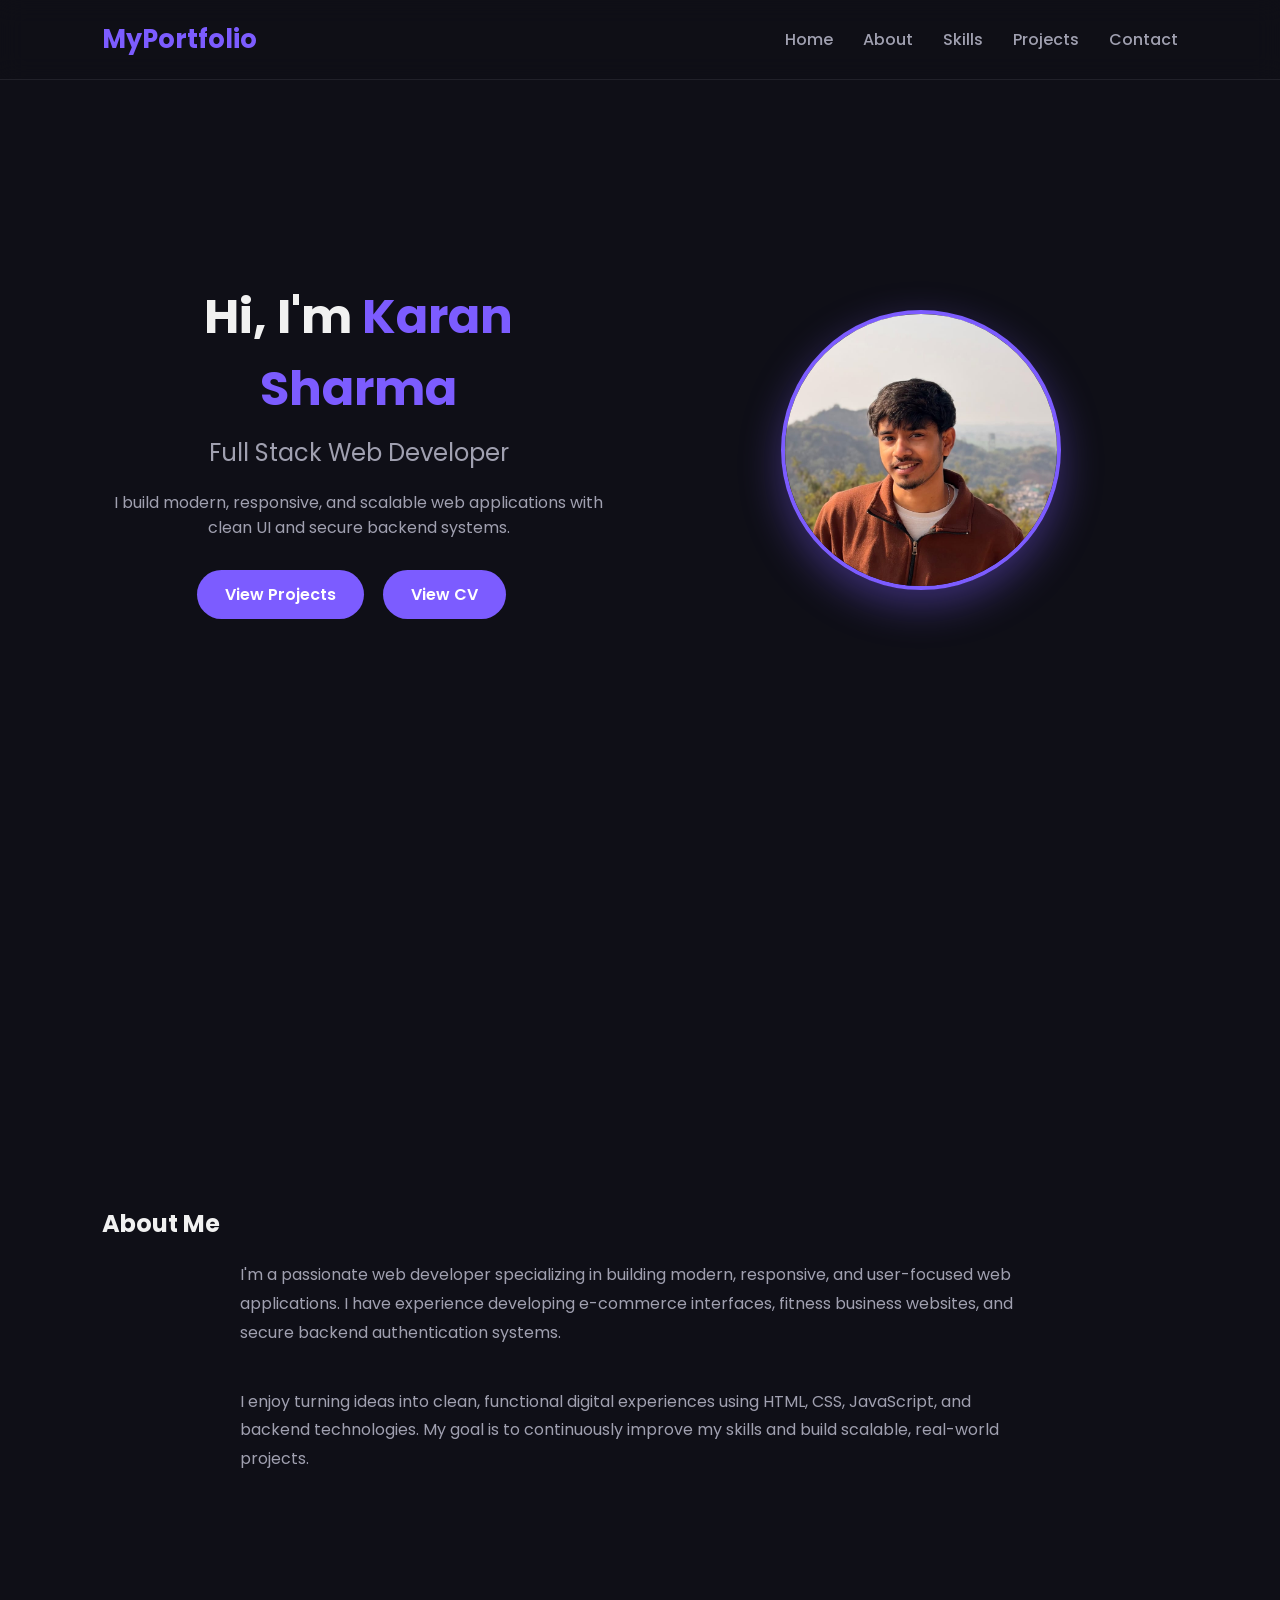
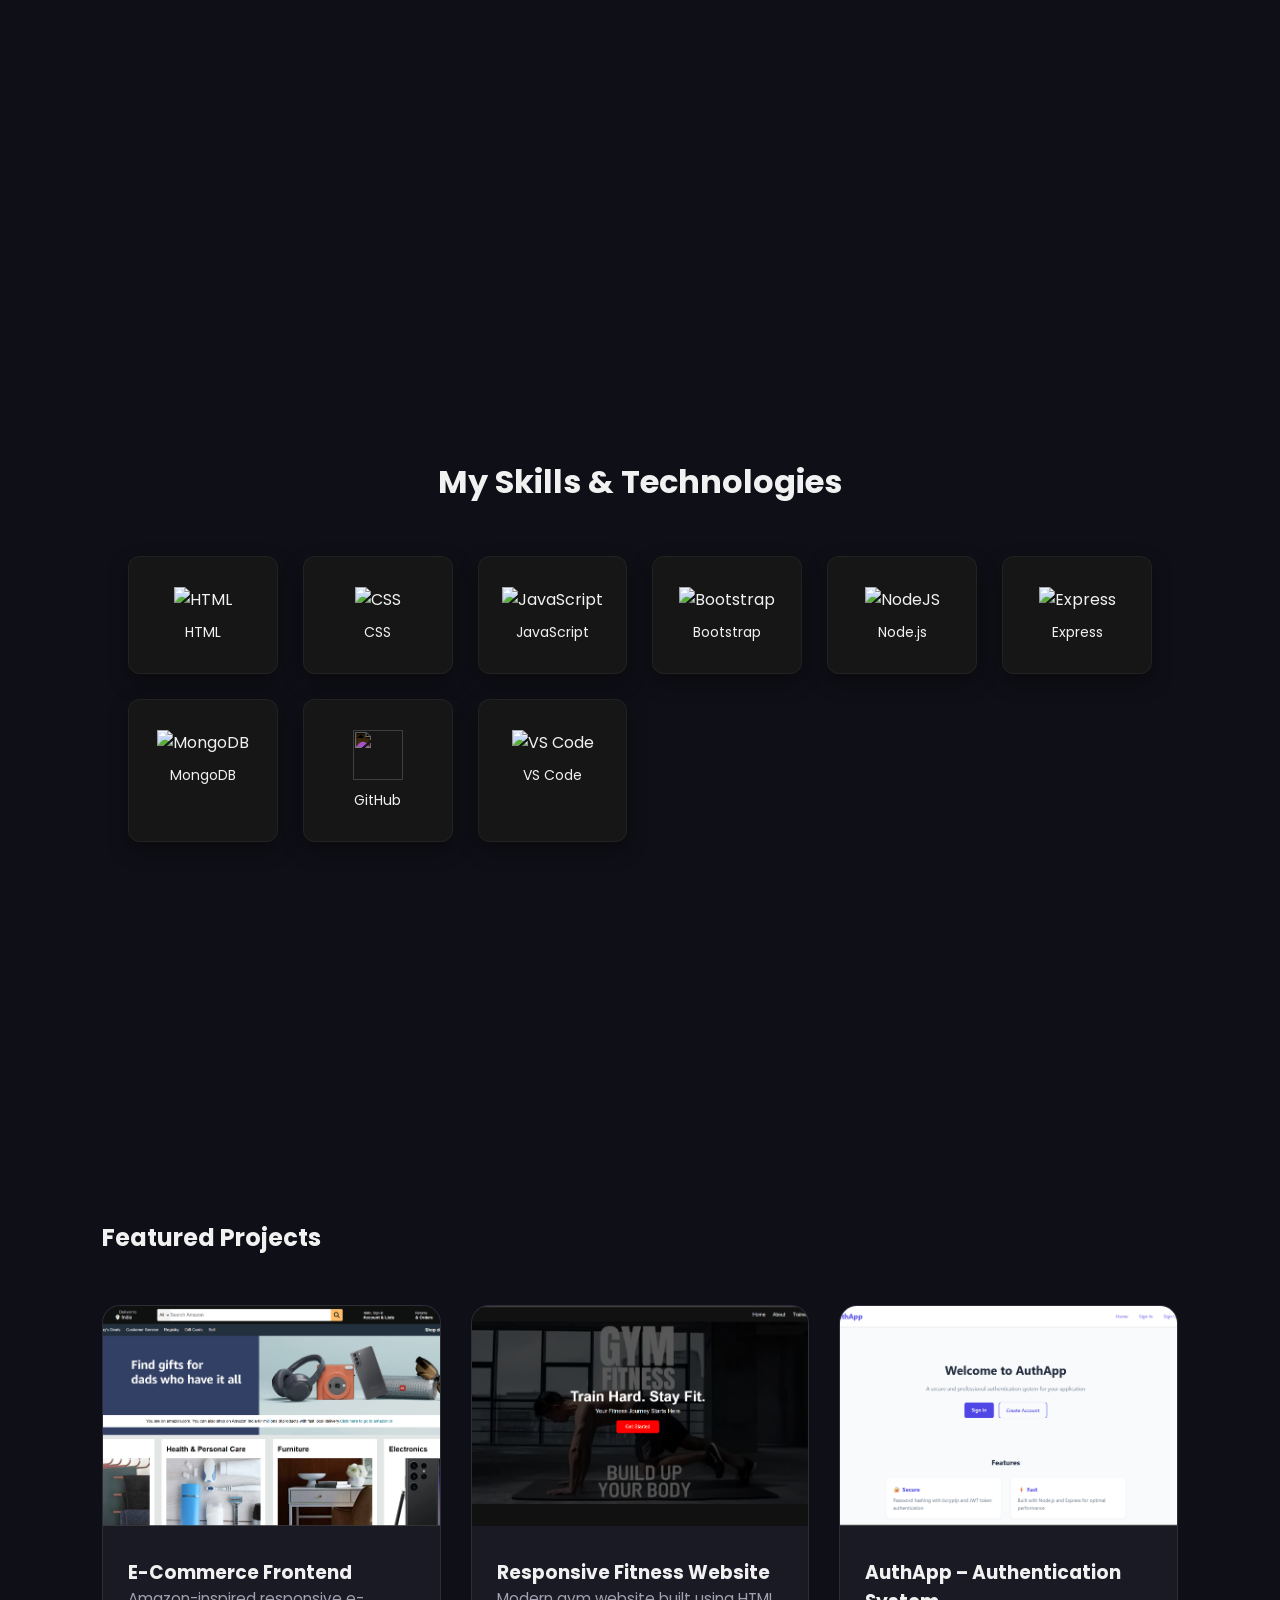
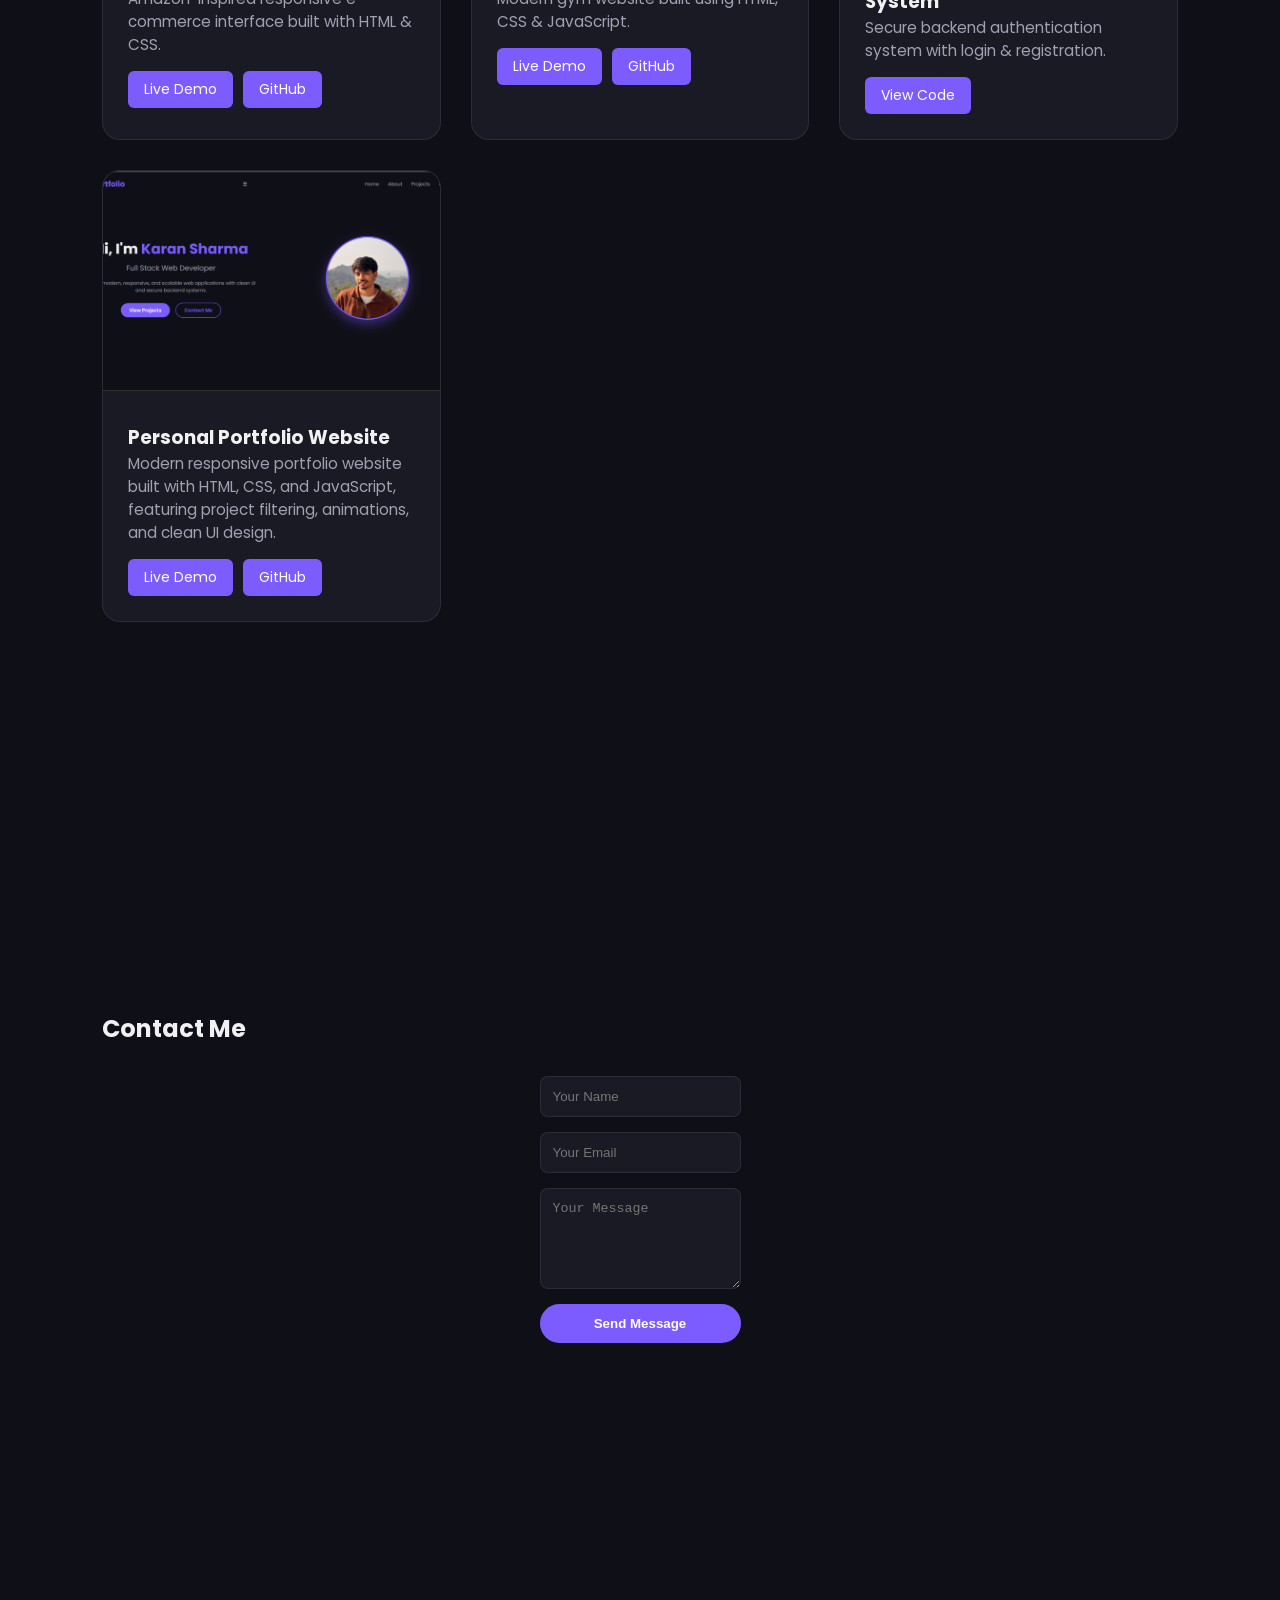
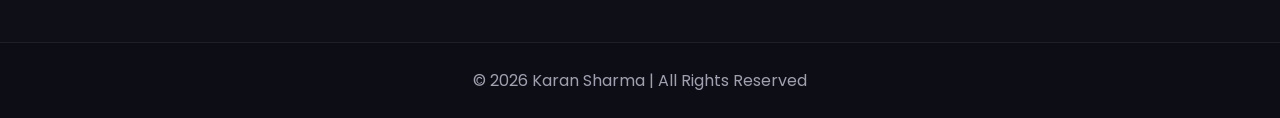
==== index.html @ 9705d72f "Removed JS form handler to enable Formspree redirect" ====
<!DOCTYPE html>
<html lang="en">
<head>
  <meta charset="UTF-8" />
  <meta name="viewport" content="width=device-width, initial-scale=1.0">
  <title>Modern Portfolio</title>

  <!-- Google Font -->
  <link href="https://fonts.googleapis.com/css2?family=Poppins:wght@300;400;600;700&display=swap" rel="stylesheet">

  <!-- CSS -->
  <link rel="stylesheet" href="style.css">
</head>
<body>

<nav>
  <a href="#home" class="logo">MyPortfolio</a>
  <div class="menu-toggle">&#9776;</div>
  <div class="nav-links">
    <a href="#home">Home</a>
    <a href="#about">About</a>
    <a href="#skills">Skills</a>
    <a href="#projects">Projects</a>
    <a href="#contact">Contact</a>
  </div>
</nav>


<section class="hero" id="home">
  <div class="hero-container">
    
    <div class="hero-text">
      <h1>Hi, I'm <span>Karan Sharma</span></h1>
      <h2>Full Stack Web Developer</h2>
      <p>
        I build modern, responsive, and scalable web applications
        with clean UI and secure backend systems.
      </p>

      <div class="hero-buttons">
        <a href="#projects" class="btn primary">View Projects</a>
        <a href="karan(cv).pdf" class="btn primary" target="_blank">View CV</a>
      </div>
    </div>

    <div class="hero-image">
      <img src="images/profilephoto.jpeg" alt="Profile Photo">
    </div>

  </div>
</section>

<section class="about fade-in" id="about">
  <h2>About Me</h2>
  <p>
    I'm a passionate web developer specializing in building modern,
    responsive, and user-focused web applications. I have experience
    developing e-commerce interfaces, fitness business websites,
    and secure backend authentication systems.
  </p>
  <p>
    I enjoy turning ideas into clean, functional digital experiences
    using HTML, CSS, JavaScript, and backend technologies. My goal is
    to continuously improve my skills and build scalable, real-world projects.
  </p>
</section>

<section class="skills-section" id="skills">
  <h2 class="skills-title">My Skills & Technologies</h2>

  <div class="skills-grid">

    <div class="skill-card">
      <img src="https://cdn.jsdelivr.net/gh/devicons/devicon/icons/html5/html5-original.svg" alt="HTML">
      <p>HTML</p>
    </div>

    <div class="skill-card">
      <img src="https://cdn.jsdelivr.net/gh/devicons/devicon/icons/css3/css3-original.svg" alt="CSS">
      <p>CSS</p>
    </div>

    <div class="skill-card">
      <img src="https://cdn.jsdelivr.net/gh/devicons/devicon/icons/javascript/javascript-original.svg" alt="JavaScript">
      <p>JavaScript</p>
    </div>

    <div class="skill-card">
      <img src="https://cdn.jsdelivr.net/gh/devicons/devicon/icons/bootstrap/bootstrap-original.svg" alt="Bootstrap">
      <p>Bootstrap</p>
    </div>

    <div class="skill-card">
      <img src="https://cdn.jsdelivr.net/gh/devicons/devicon/icons/nodejs/nodejs-original.svg" alt="NodeJS">
      <p>Node.js</p>
    </div>

    <div class="skill-card">
      <img src="https://cdn.jsdelivr.net/gh/devicons/devicon/icons/express/express-original.svg" alt="Express">
      <p>Express</p>
    </div>

    <div class="skill-card">
      <img src="https://cdn.jsdelivr.net/gh/devicons/devicon/icons/mongodb/mongodb-original.svg" alt="MongoDB">
      <p>MongoDB</p>
    </div>

    <div class="skill-card">
      <img src="https://cdn.jsdelivr.net/gh/devicons/devicon/icons/github/github-original.svg" class="github-icon">
      <p>GitHub</p>
    </div>

    <div class="skill-card">
      <img src="https://cdn.jsdelivr.net/gh/devicons/devicon/icons/vscode/vscode-original.svg" alt="VS Code">
      <p>VS Code</p>
    </div>

    

  </div>
</section>

<section class="projects fade-in" id="projects">
  <h2 class="section-title">Featured Projects</h2>

  <div class="project-grid">

    <div class="project-card">
      <img src="images/amazon.png" alt="E-commerce Website Screenshot">
      <div class="project-content">
        <h3>E-Commerce Frontend</h3>
        <p>Amazon-inspired responsive e-commerce interface built with HTML & CSS.</p>

        <div class="project-links">
          <a href="https://codewithkaran23.github.io/amazonclone/" target="_blank" class="project-btn">Live Demo</a>
         <a href="https://github.com/codewithkaran23/amazonclone" target="_blank" class="project-btn">GitHub</a>
        </div>
      </div>
    </div>

    <div class="project-card">
      <img src="images/gym.png" alt="Gym Website Screenshot">
      <div class="project-content">
        <h3>Responsive Fitness Website</h3>
        <p>Modern gym website built using HTML, CSS & JavaScript.</p>

        <div class="project-links">
          <a href="https://codewithkaran23.github.io/gym/" target="_blank" class="project-btn">Live Demo</a>
          <a href="https://github.com/codewithkaran23/gym" target="_blank" class="project-btn">GitHub</a>
        </div>
      </div>
    </div>

    <div class="project-card">
      <img src="images/authapp.png" alt="AuthApp Screenshot">
      <div class="project-content">
        <h3>AuthApp – Authentication System</h3>
        <p>Secure backend authentication system with login & registration.</p>
        <div class="project-links">
          <a href="https://github.com/codewithkaran23/signin" target="_blank" class="project-btn">View Code</a>
        </div>
      </div>
    </div>

    <div class="project-card">
     <img src="images/portfolio.png" alt="Personal Portfolio Screenshot">
      <div class="project-content">
        <h3>Personal Portfolio Website</h3>
        <p>
          Modern responsive portfolio website built with HTML, CSS, and JavaScript,
          featuring project filtering, animations, and clean UI design.
        </p>
        <div class="project-links">
          <a href="https://codewithkaran23.github.io/portfolio/" target="_blank" class="project-btn">Live Demo</a>
          <a href="https://github.com/codewithkaran23/portfolio" target="_blank" class="project-btn">GitHub</a>
        </div>
        
      </div>
    </div>

  </div>
</section>

<!-- <section class="contact fade-in" id="contact">
  <h2>Contact Me</h2>
  <form id="contactForm"  action="https://formspree.io/f/xlgpjejw" method="POST">
    <input type="text" placeholder="Your Name" required>
    <input type="email" placeholder="Your Email" required>
    <textarea rows="5" placeholder="Your Message" required></textarea>
    <button type="submit">Send Message</button>
  </form>
</section> -->

<!-- <section class="contact fade-in" id="contact">
  <h2>Contact Me</h2>

  <form  id="contactForm" action="https://formspree.io/f/xlgpjejw" method="POST">

<input type="text" name="name" placeholder="Your Name" required>

<input type="email" name="email" placeholder="Your Email" required>

<textarea name="message" rows="5" placeholder="Your Message" required></textarea>

<input type="hidden" name="_next" value="https://codewithkaran23.github.io/portfolio/thankyou.html">

<button type="submit">Send Message</button>

</form>

</section> -->

<section class="contact fade-in" id="contact">
  <h2>Contact Me</h2>

  <form id="contactForm" action="https://formspree.io/f/xlgpjejw" method="POST">

    <input type="text" name="name" placeholder="Your Name" required>

    <input type="email" name="email" placeholder="Your Email" required>

    <textarea name="message" rows="5" placeholder="Your Message" required></textarea>

    <!-- IMPORTANT: FORCE REDIRECT MODE -->
    <input type="hidden" name="_next" value="https://codewithkaran23.github.io/portfolio/thankyou.html">

    <!-- THIS LINE FIXES POPUP ISSUE -->
    <input type="hidden" name="_redirect" value="true">

    <button type="submit">Send Message</button>

  </form>

</section>

<footer>
  © 2026 Karan Sharma | All Rights Reserved
</footer>

<script>
window.addEventListener("pageshow", function (event) {
  const form = document.getElementById("contactForm");
  if (event.persisted && form) {
    form.reset();
  }
});
</script>

<!-- JS -->
<script src="script.js"></script>


</body>
</html>
---- style.css ----
:root {
  --primary: #7C5CFF;
  --bg-dark: #0f0f17;
  --bg-card: #1a1a25;
  --text-light: #f1f1f1;
  --text-gray: #a0a0b0;
  --border: rgba(255,255,255,0.08);
}

/* Reset */
*{
margin:0;
padding:0;
box-sizing:border-box;
scroll-behavior:smooth;
}

body{
font-family:'Poppins',sans-serif;
background:var(--bg-dark);
color:var(--text-light);
}

/* NAVBAR */

nav{
position:fixed;
width:100%;
padding:20px 8%;
display:flex;
justify-content:space-between;
align-items:center;
background:rgba(15,15,23,0.8);
backdrop-filter:blur(12px);
border-bottom:1px solid var(--border);
z-index:1000;
}

/* .logo{
font-weight:700;
font-size:1.6rem;
color:var(--primary);
} */

.logo{
font-weight:700;
font-size:1.6rem;
color:var(--primary);
text-decoration:none;
cursor:pointer;
}

.logo:hover{
text-decoration:none;
}

.nav-links{
display:flex;
gap:30px;
}

.nav-links a{
text-decoration:none;
color:var(--text-gray);
font-weight:500;
transition:0.3s;
}

.nav-links a:hover{
color:var(--primary);
}

/* SECTIONS */

section{
padding:120px 8%;
min-height:100vh;
display:flex;
flex-direction:column;
justify-content:center;
}

/* HERO */

.hero{
text-align:center;
}

.hero-container{
display:flex;
align-items:center;
justify-content:space-between;
gap:50px;
flex-wrap:wrap;
}

.hero-text{
flex:1;
}

.hero-image{
flex:1;
display:flex;
justify-content:center;
}

.hero-image img{
width:280px;
height:280px;
border-radius:50%;
object-fit:cover;
border:4px solid var(--primary);
box-shadow:0 15px 40px rgba(124,92,255,0.4);
}

.hero h1{
font-size:3rem;
margin-bottom:10px;
}

.hero h1 span{
color:var(--primary);
}

.hero h2{
font-weight:400;
color:var(--text-gray);
margin-bottom:20px;
}

.hero p{
max-width:600px;
margin:auto;
color:var(--text-gray);
}

/* BUTTONS */

.hero-buttons{
margin-top:30px;
}

.btn{
padding:12px 28px;
border-radius:30px;
font-weight:600;
text-decoration:none;
transition:0.3s;
display:inline-block;
}

.btn.primary{
background:var(--primary);
color:white;
margin-right:15px;
}

.btn.primary:hover{
transform:translateY(-4px);
box-shadow:0 10px 25px rgba(124,92,255,0.4);
}

.btn.secondary{
border:2px solid var(--primary);
color:var(--primary);
}

.btn.secondary:hover{
background:var(--primary);
color:white;
}

/* ABOUT */

.about p{
max-width:800px;
margin:20px auto;
color:var(--text-gray);
line-height:1.8;
}

/* SKILLS */

.skills-section{
padding:80px 10%;
text-align:center;
}

.skills-title{
font-size:32px;
margin-bottom:50px;
}

.skills-grid{
display:grid;
grid-template-columns:repeat(auto-fit,minmax(140px,1fr));
gap:25px;
}

.skill-card{
background:#161616;
border-radius:12px;
padding:30px 15px;
text-align:center;
transition:0.35s;
box-shadow:0 8px 20px rgba(0,0,0,0.4);
border:1px solid rgba(255,255,255,0.05);
}

.skill-card img{
width:50px;
height:50px;
margin-bottom:10px;
}

.skill-card p{
font-size:14px;
}

.skill-card:hover{
transform:translateY(-8px) scale(1.04);
box-shadow:0 15px 35px rgba(0,0,0,0.6);
}

.github-icon{
filter:invert(1);
}

/* PROJECTS */

.project-grid{
display:grid;
grid-template-columns:repeat(auto-fit,minmax(320px,1fr));
gap:30px;
margin-top:50px;
}

.project-card{
background:var(--bg-card);
border-radius:18px;
overflow:hidden;
border:1px solid var(--border);
transition:0.4s;
}

.project-card:hover{
transform:translateY(-10px);
box-shadow:0 20px 50px rgba(0,0,0,0.4);
}

.project-card img{
width:100%;
height:220px;
object-fit:cover;
}

.project-content{
padding:25px;
}

.project-content p{
color:var(--text-gray);
font-size:0.95rem;
}

.project-links{
margin-top:15px;
display:flex;
gap:10px;
}

.project-btn{
padding:8px 16px;
background:var(--primary);
color:white;
border-radius:6px;
text-decoration:none;
font-size:14px;
transition:0.3s;
}

.project-btn:hover{
opacity:0.85;
transform:translateY(-2px);
}

/* CONTACT */

form{
max-width:500px;
margin:30px auto;
display:flex;
flex-direction:column;
gap:15px;
}

input,textarea{
padding:12px;
border-radius:8px;
border:1px solid var(--border);
background:var(--bg-card);
color:var(--text-light);
}

button{
padding:12px;
border:none;
background:var(--primary);
color:white;
border-radius:25px;
cursor:pointer;
font-weight:600;
}

/* FOOTER */

footer{
text-align:center;
padding:25px;
border-top:1px solid var(--border);
color:var(--text-gray);
background:#0d0d15;
}

/* MENU ICON */

.menu-toggle{
display:none;
font-size:28px;
cursor:pointer;
color:var(--text-light);
}

/* MOBILE */

@media(max-width:768px){

.hero-container{
flex-direction:column-reverse;
text-align:center;
}

.hero-image img{
width:200px;
height:200px;
}

/* show menu icon */
.menu-toggle{
display:block;
}

/* mobile navigation */
.nav-links{
position:absolute;
top:70px;
right:0;
background:var(--bg-card);
flex-direction:column;
width:220px;
padding:20px;
display:none;
border-left:1px solid var(--border);
}

.nav-links a{
padding:12px 0;
display:block;
}

/* when JS adds active class */
.nav-links.active{
display:flex;
}

.btn{
width:100%;
margin-bottom:10px;
}

}
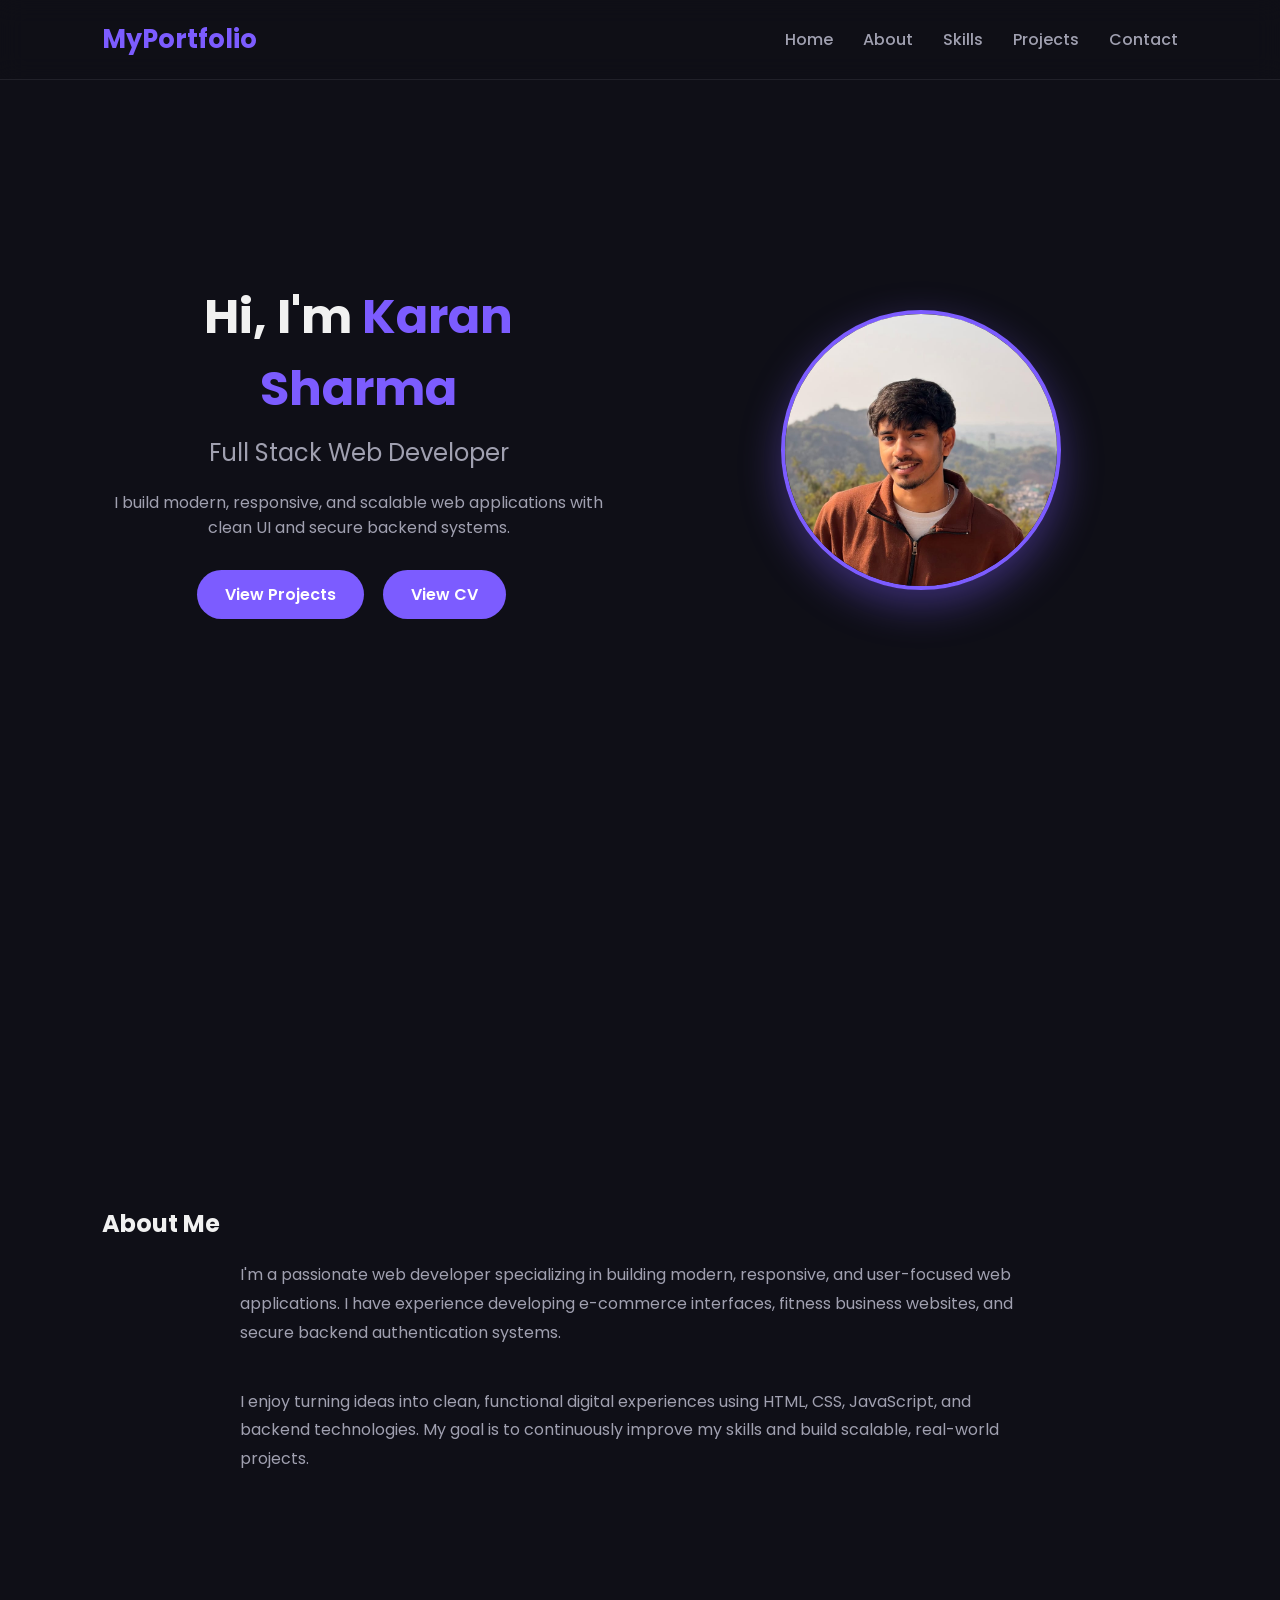
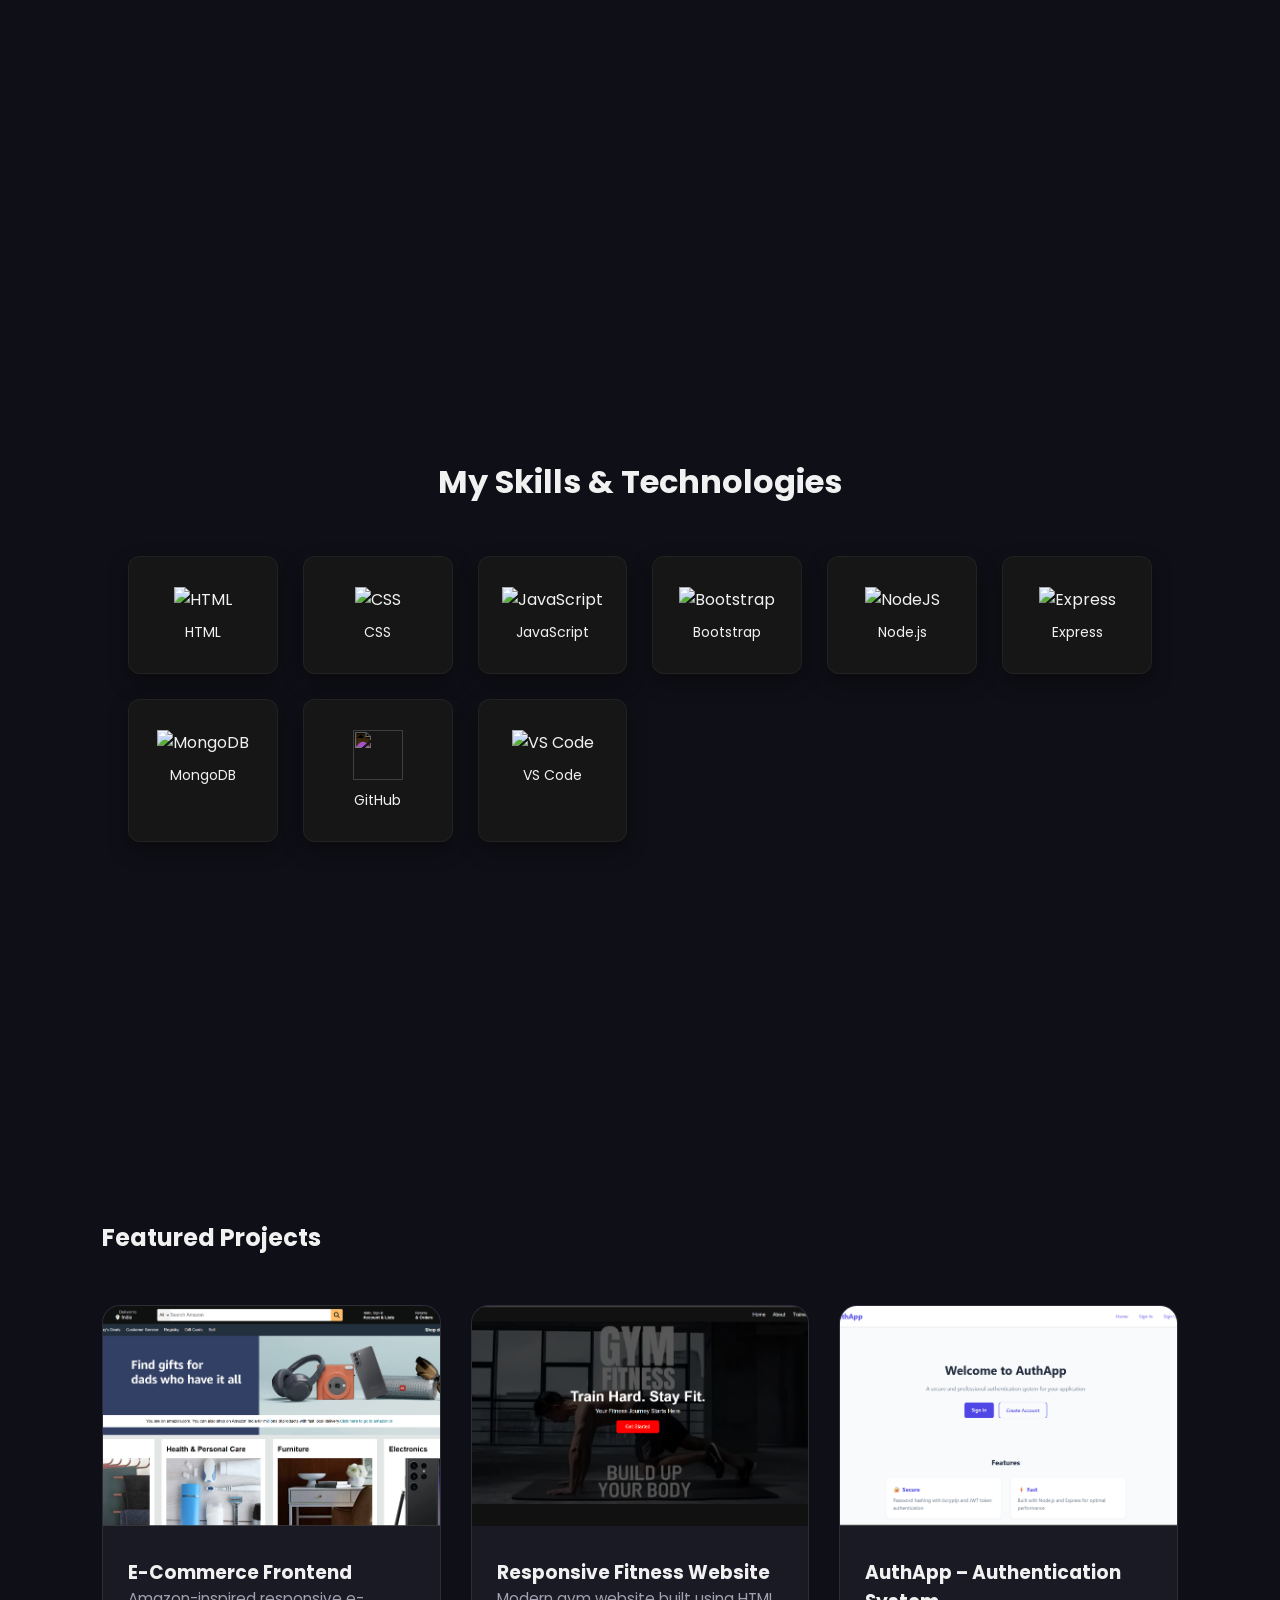
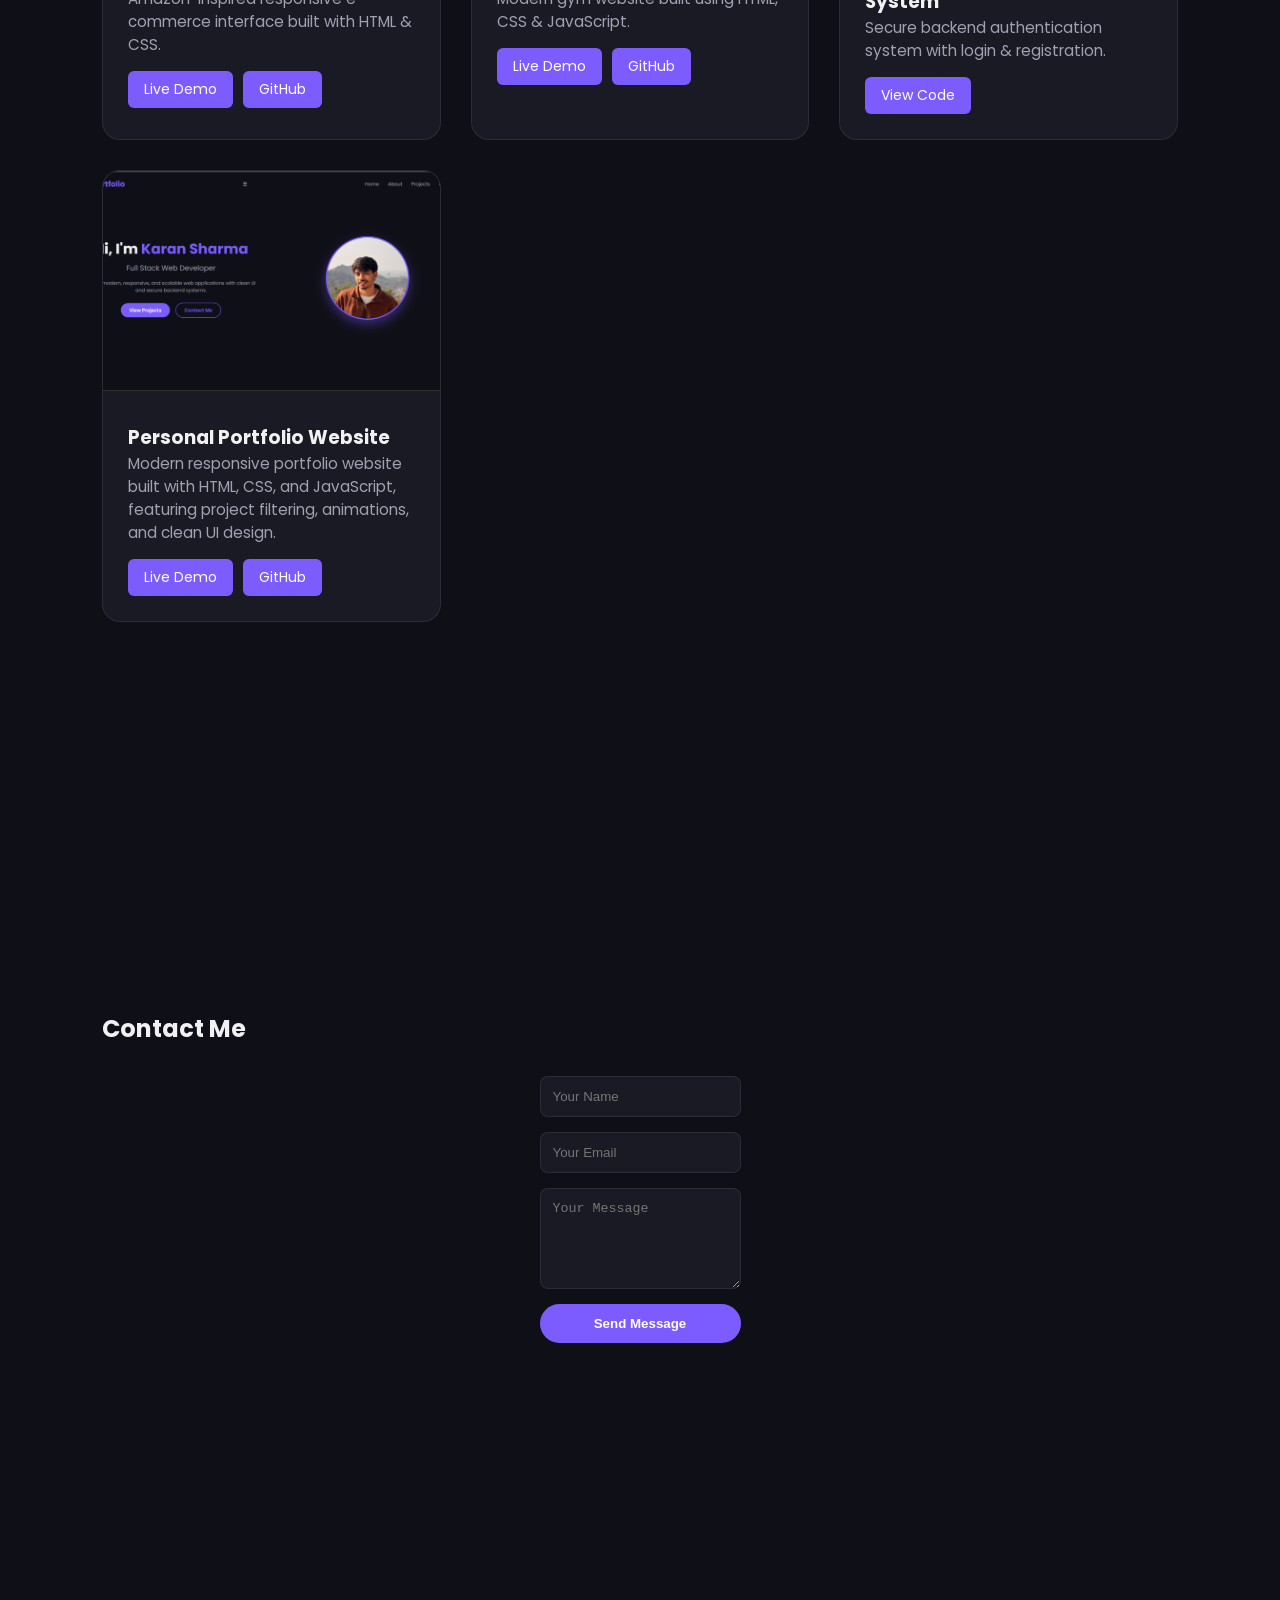
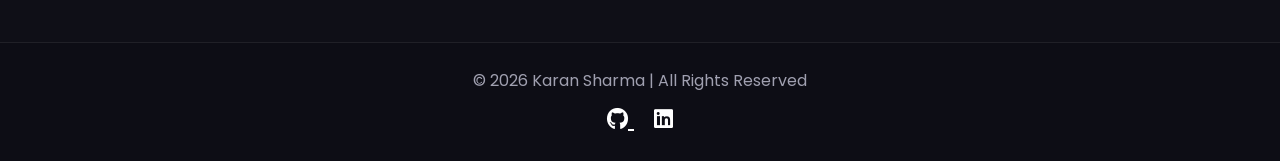
==== commit b774d2a4: "Added social icons in footer" ====
--- a/index.html
+++ b/index.html
@@ -4,6 +4,8 @@
   <meta charset="UTF-8" />
   <meta name="viewport" content="width=device-width, initial-scale=1.0">
   <title>Modern Portfolio</title>
+
+  <link rel="stylesheet" href="https://cdnjs.cloudflare.com/ajax/libs/font-awesome/6.5.0/css/all.min.css">
 
   <!-- Google Font -->
   <link href="https://fonts.googleapis.com/css2?family=Poppins:wght@300;400;600;700&display=swap" rel="stylesheet">
@@ -234,7 +236,17 @@
 </section>
 
 <footer>
-  © 2026 Karan Sharma | All Rights Reserved
+  <p>© 2026 Karan Sharma | All Rights Reserved</p>
+
+  <div class="social-icons">
+    <a href="https://github.com/codewithkaran23" target="_blank">
+      <i class="fab fa-github"></i>
+    </a>
+
+    <a href="https://www.linkedin.com/in/karan-sharma-7b160a397/" target="_blank">
+      <i class="fab fa-linkedin"></i>
+    </a>
+  </div>
 </footer>
 
 <script>
--- a/style.css
+++ b/style.css
@@ -320,6 +320,21 @@
 border-top:1px solid var(--border);
 color:var(--text-gray);
 background:#0d0d15;
+}
+
+.social-icons {
+  margin-top: 10px;
+}
+
+.social-icons a {
+  color: white;
+  font-size: 22px;
+  margin: 0 10px;
+  transition: 0.3s;
+}
+
+.social-icons a:hover {
+  color: #00adb5;
 }
 
 /* MENU ICON */
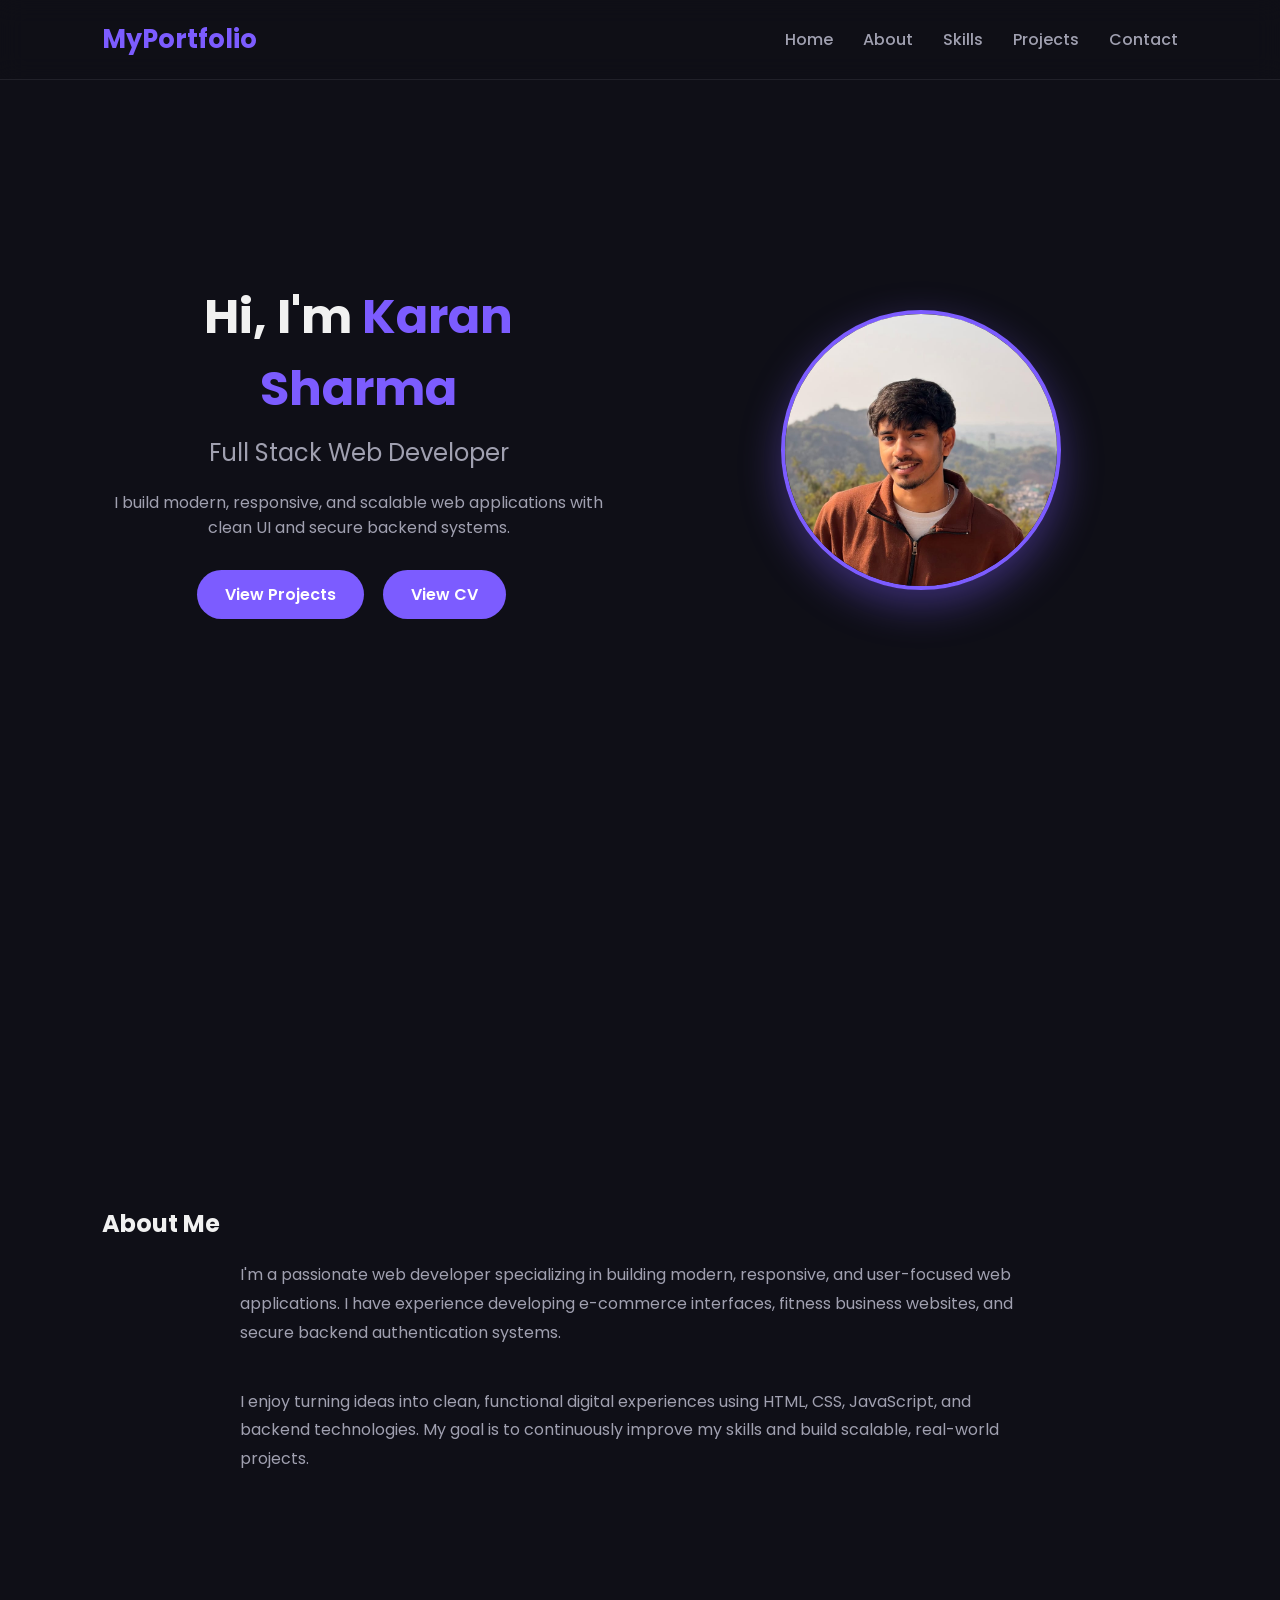
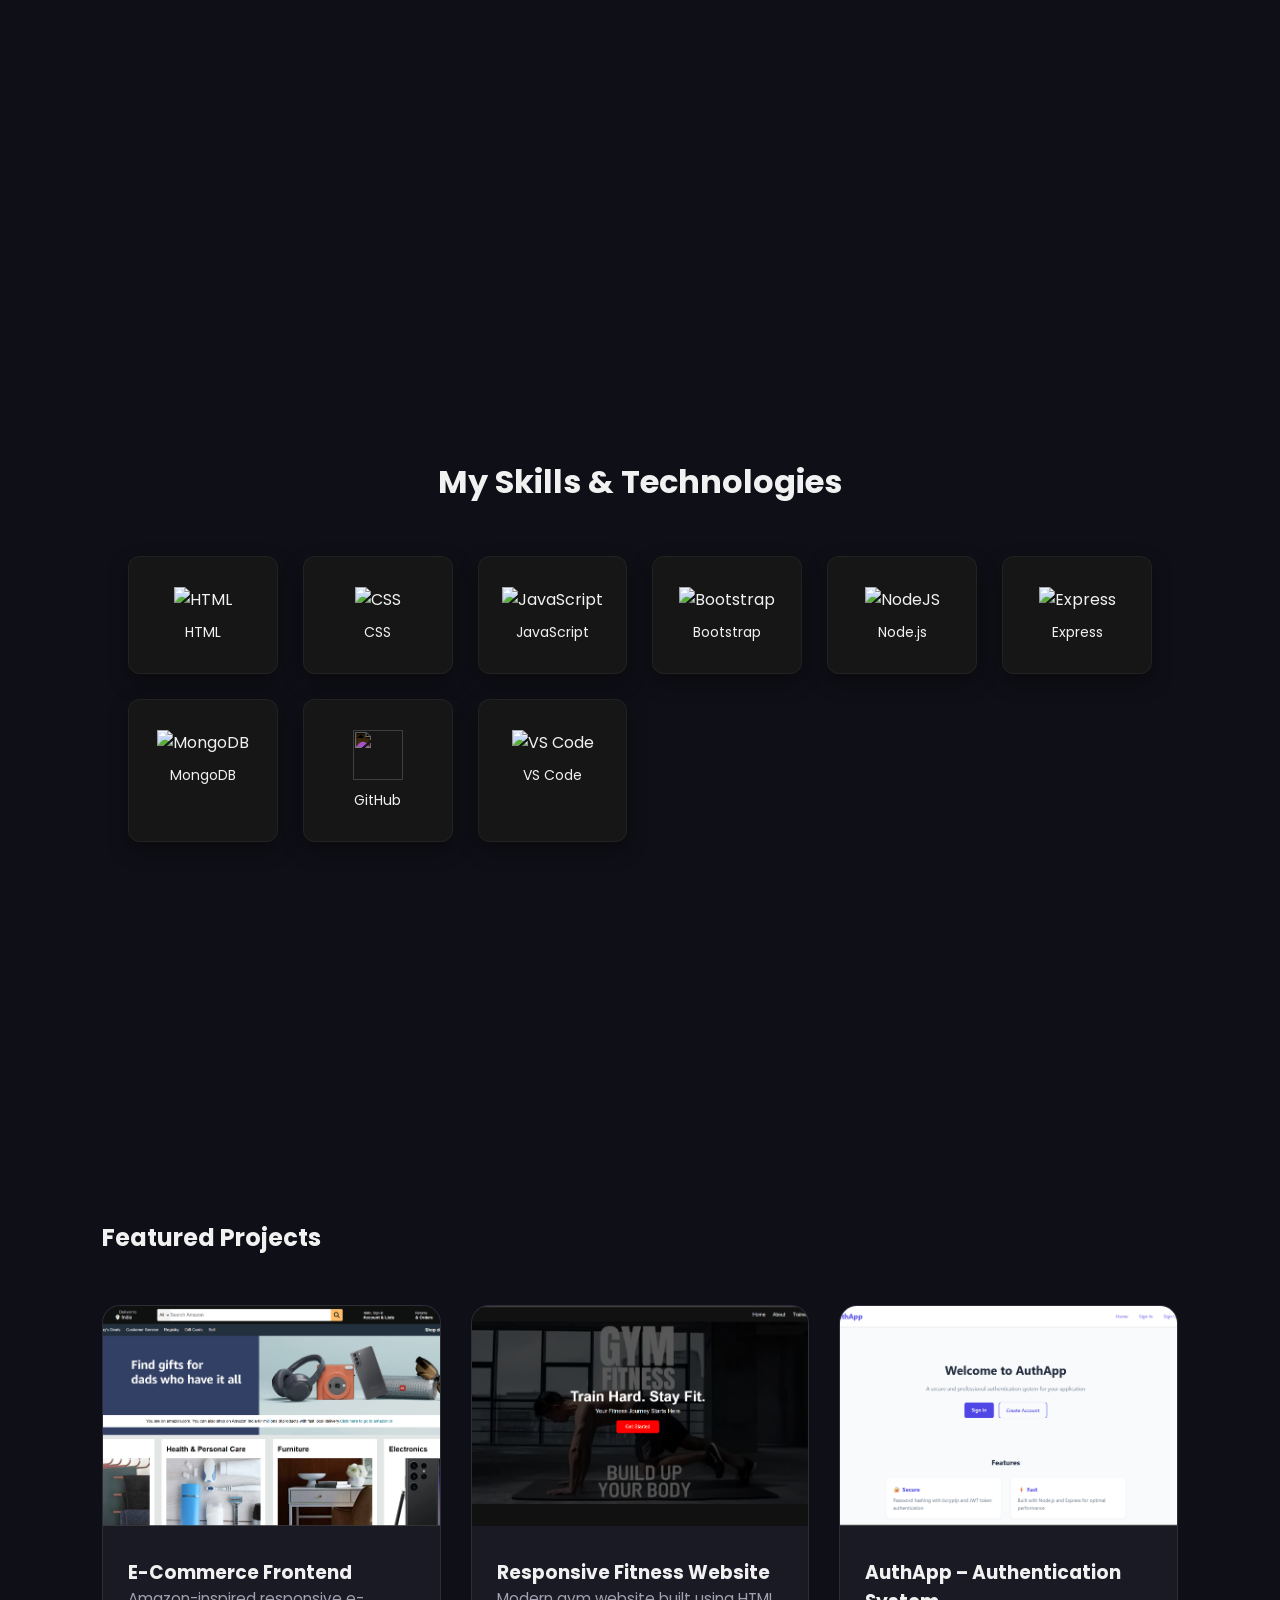
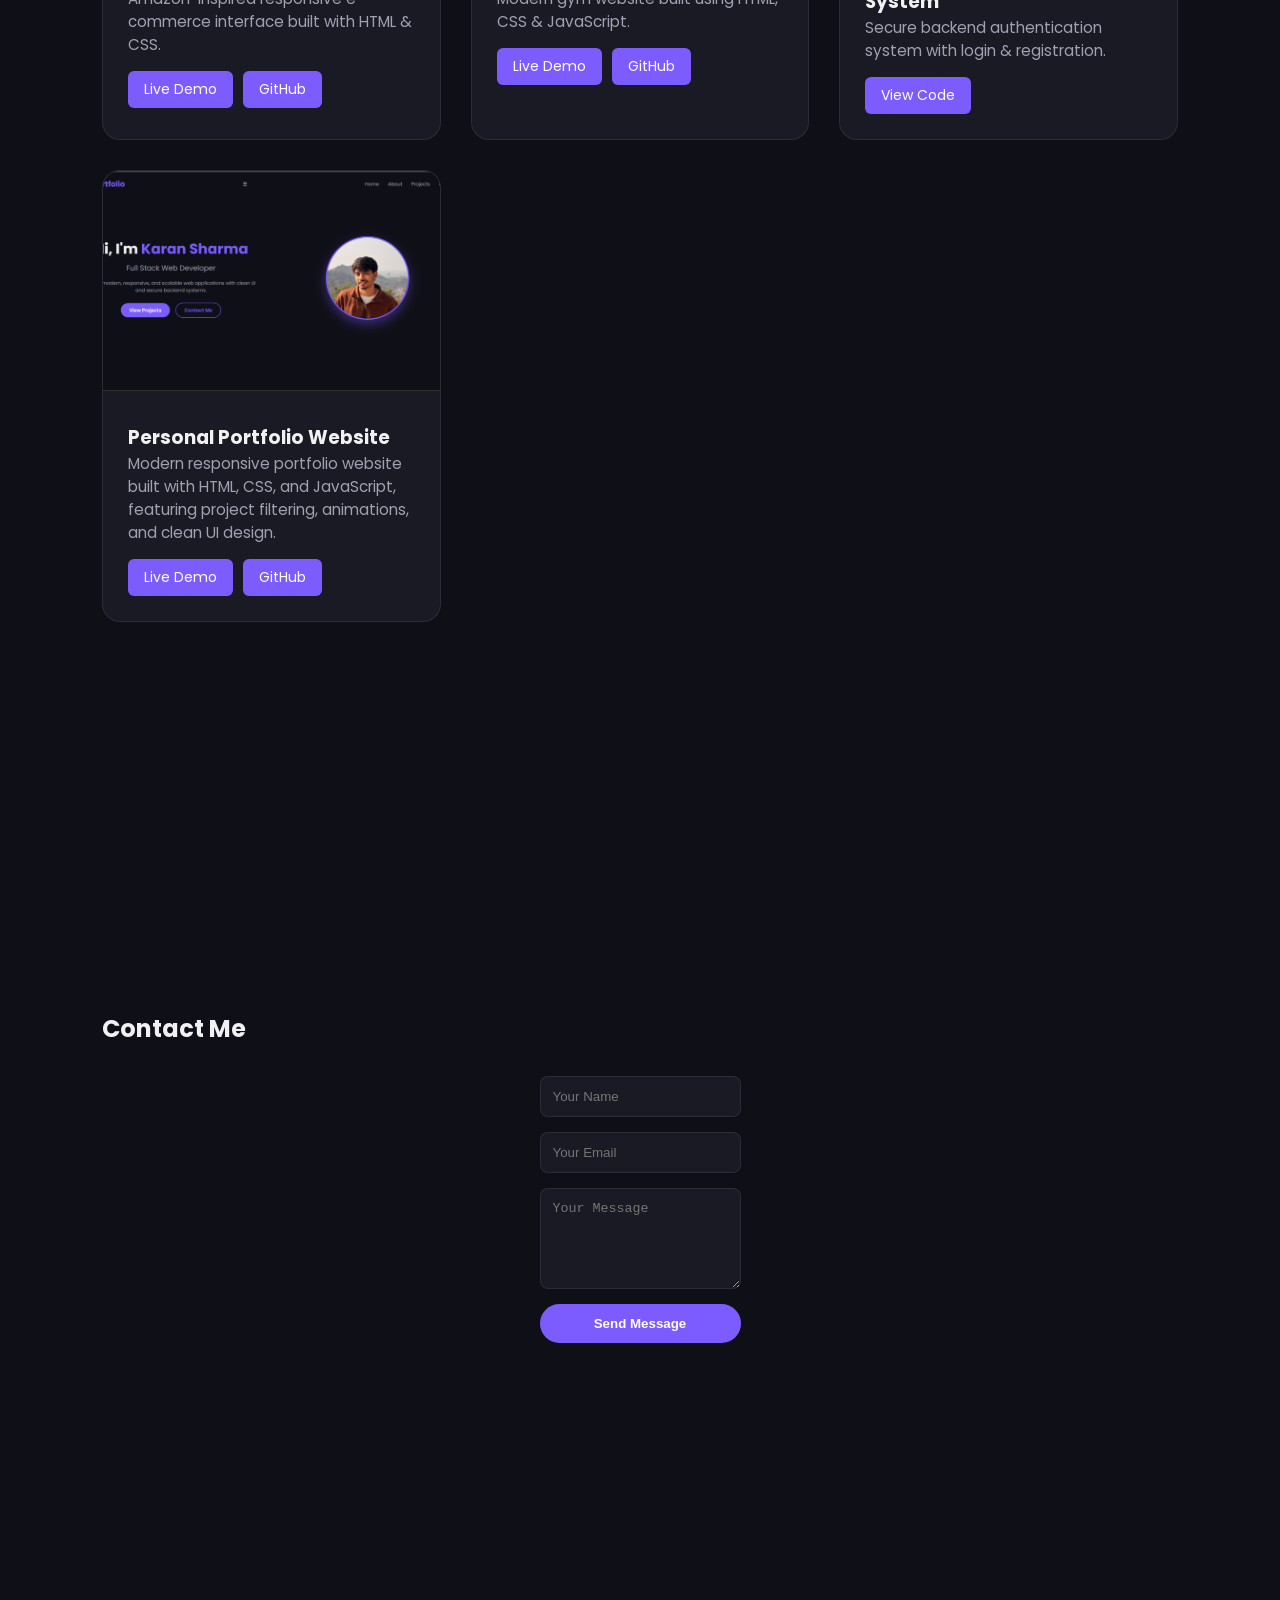
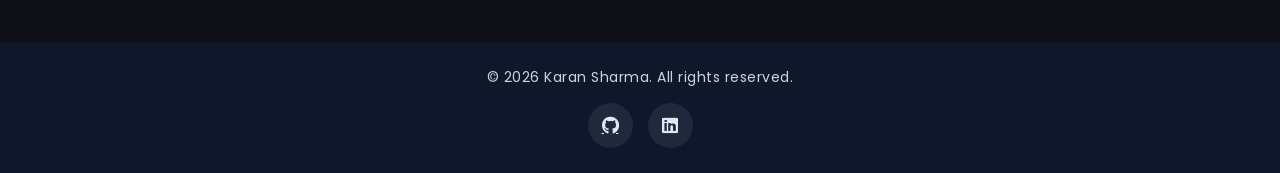
==== commit 5aaf4ef1: "Upgraded footer to professional design" ====
--- a/index.html
+++ b/index.html
@@ -234,7 +234,7 @@
   </form>
 
 </section>
-
+<!-- 
 <footer>
   <p>© 2026 Karan Sharma | All Rights Reserved</p>
 
@@ -246,6 +246,24 @@
     <a href="https://www.linkedin.com/in/karan-sharma-7b160a397/" target="_blank">
       <i class="fab fa-linkedin"></i>
     </a>
+  </div>
+</footer> -->
+
+<footer class="footer">
+  <div class="footer-content">
+
+    <p class="footer-text">© 2026 Karan Sharma. All rights reserved.</p>
+
+    <div class="social-icons">
+      <a href="https://github.com/codewithkaran23" target="_blank" aria-label="GitHub">
+        <i class="fab fa-github"></i>
+      </a>
+
+      <a href="https://www.linkedin.com/in/karan-sharma-7b160a397/" target="_blank" aria-label="LinkedIn">
+        <i class="fab fa-linkedin"></i>
+      </a>
+    </div>
+
   </div>
 </footer>
 
--- a/style.css
+++ b/style.css
@@ -314,7 +314,7 @@
 
 /* FOOTER */
 
-footer{
+/* footer{
 text-align:center;
 padding:25px;
 border-top:1px solid var(--border);
@@ -335,6 +335,76 @@
 
 .social-icons a:hover {
   color: #00adb5;
+}
+
+.social-icons a:hover {
+  transform: scale(1.2);
+} */
+
+/* ======================
+   FOOTER (PROFESSIONAL)
+====================== */
+
+.footer {
+  background: #0f172a;
+  padding: 25px 15px;
+  text-align: center;
+}
+
+.footer-content {
+  max-width: 1100px;
+  margin: auto;
+}
+
+.footer-text {
+  color: #cbd5e1;
+  font-size: 14px;
+  margin-bottom: 15px;
+  letter-spacing: 0.5px;
+}
+
+/* SOCIAL ICONS */
+
+.social-icons {
+  display: flex;
+  justify-content: center;
+  gap: 15px;
+}
+
+.social-icons a {
+  width: 45px;
+  height: 45px;
+  background: #1e293b;
+  display: flex;
+  align-items: center;
+  justify-content: center;
+  border-radius: 50%;
+  color: #e2e8f0;
+  font-size: 18px;
+  transition: all 0.3s ease;
+}
+
+/* HOVER EFFECT (PRO LEVEL) */
+
+.social-icons a:hover {
+  background: #00adb5;
+  color: #fff;
+  transform: translateY(-5px) scale(1.1);
+  box-shadow: 0 8px 20px rgba(0, 173, 181, 0.3);
+}
+
+/* MOBILE */
+
+@media (max-width: 768px) {
+  .footer-text {
+    font-size: 12px;
+  }
+
+  .social-icons a {
+    width: 40px;
+    height: 40px;
+    font-size: 16px;
+  }
 }
 
 /* MENU ICON */
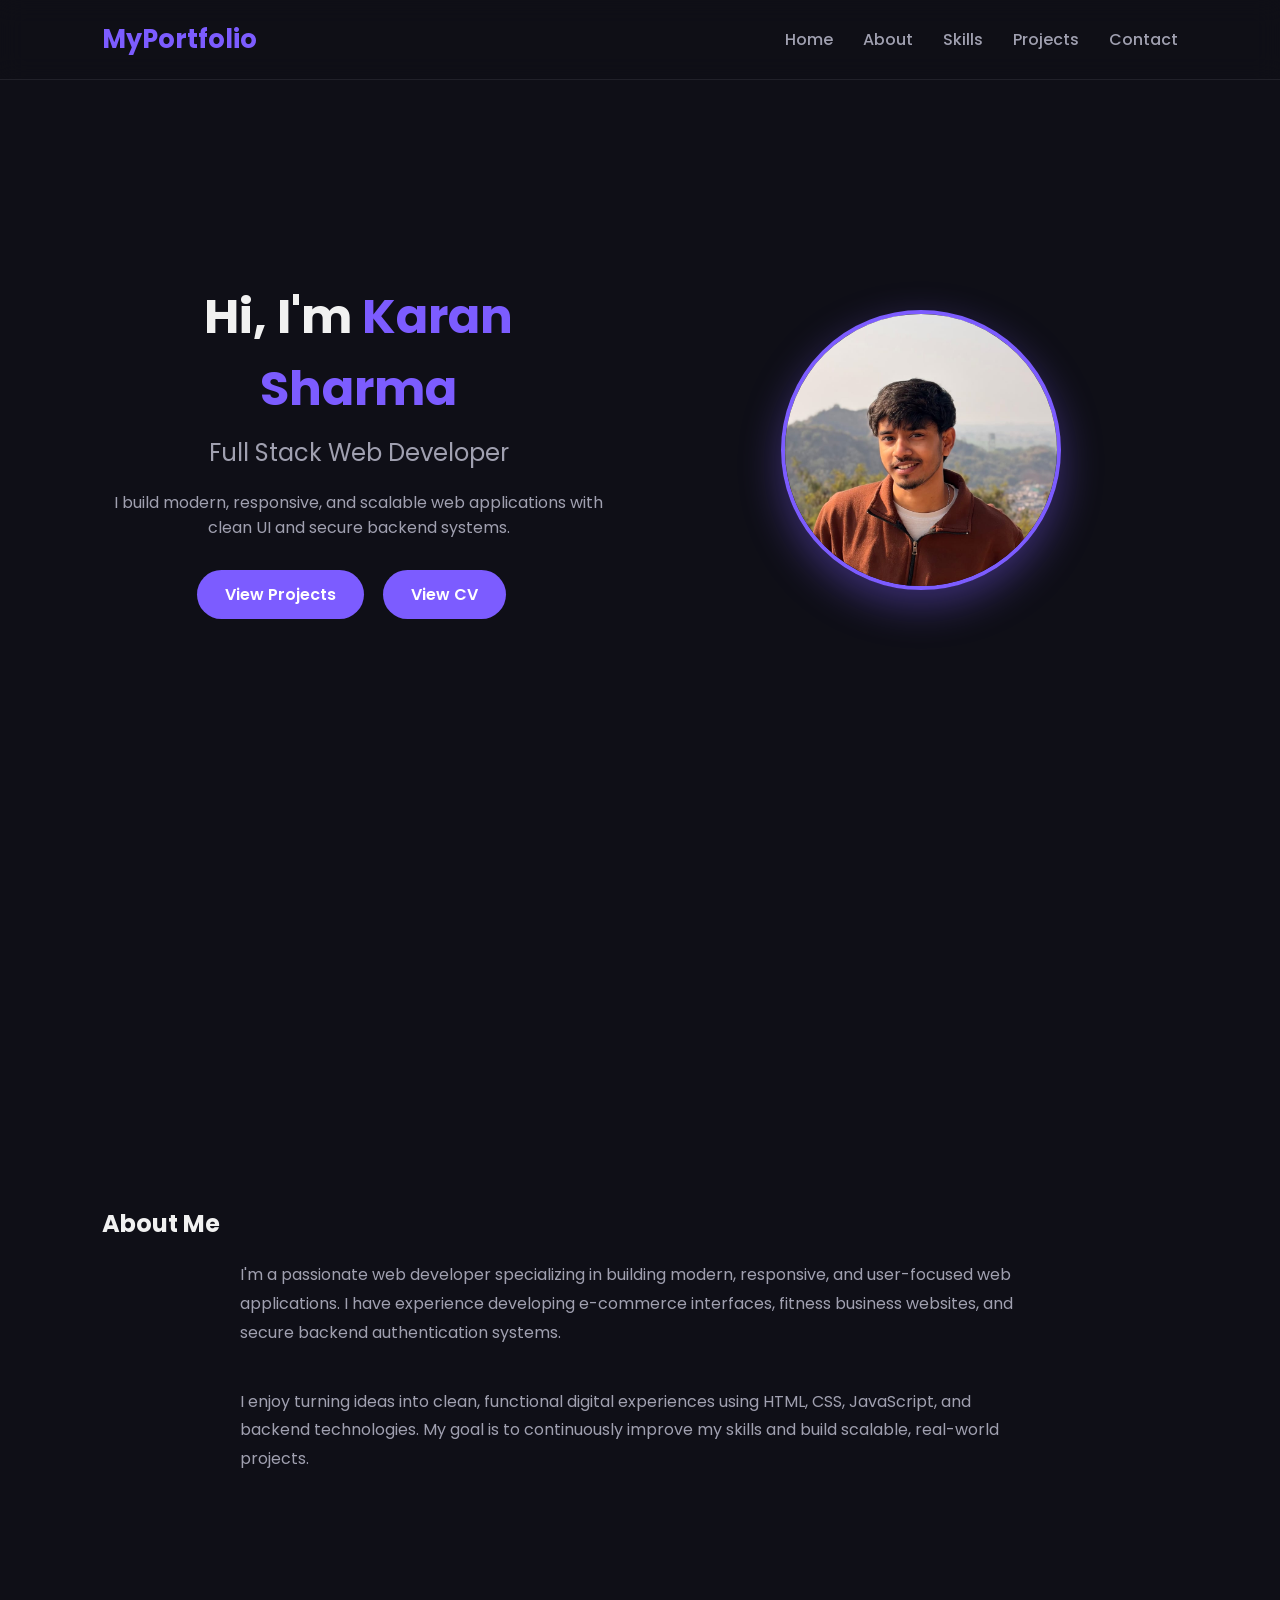
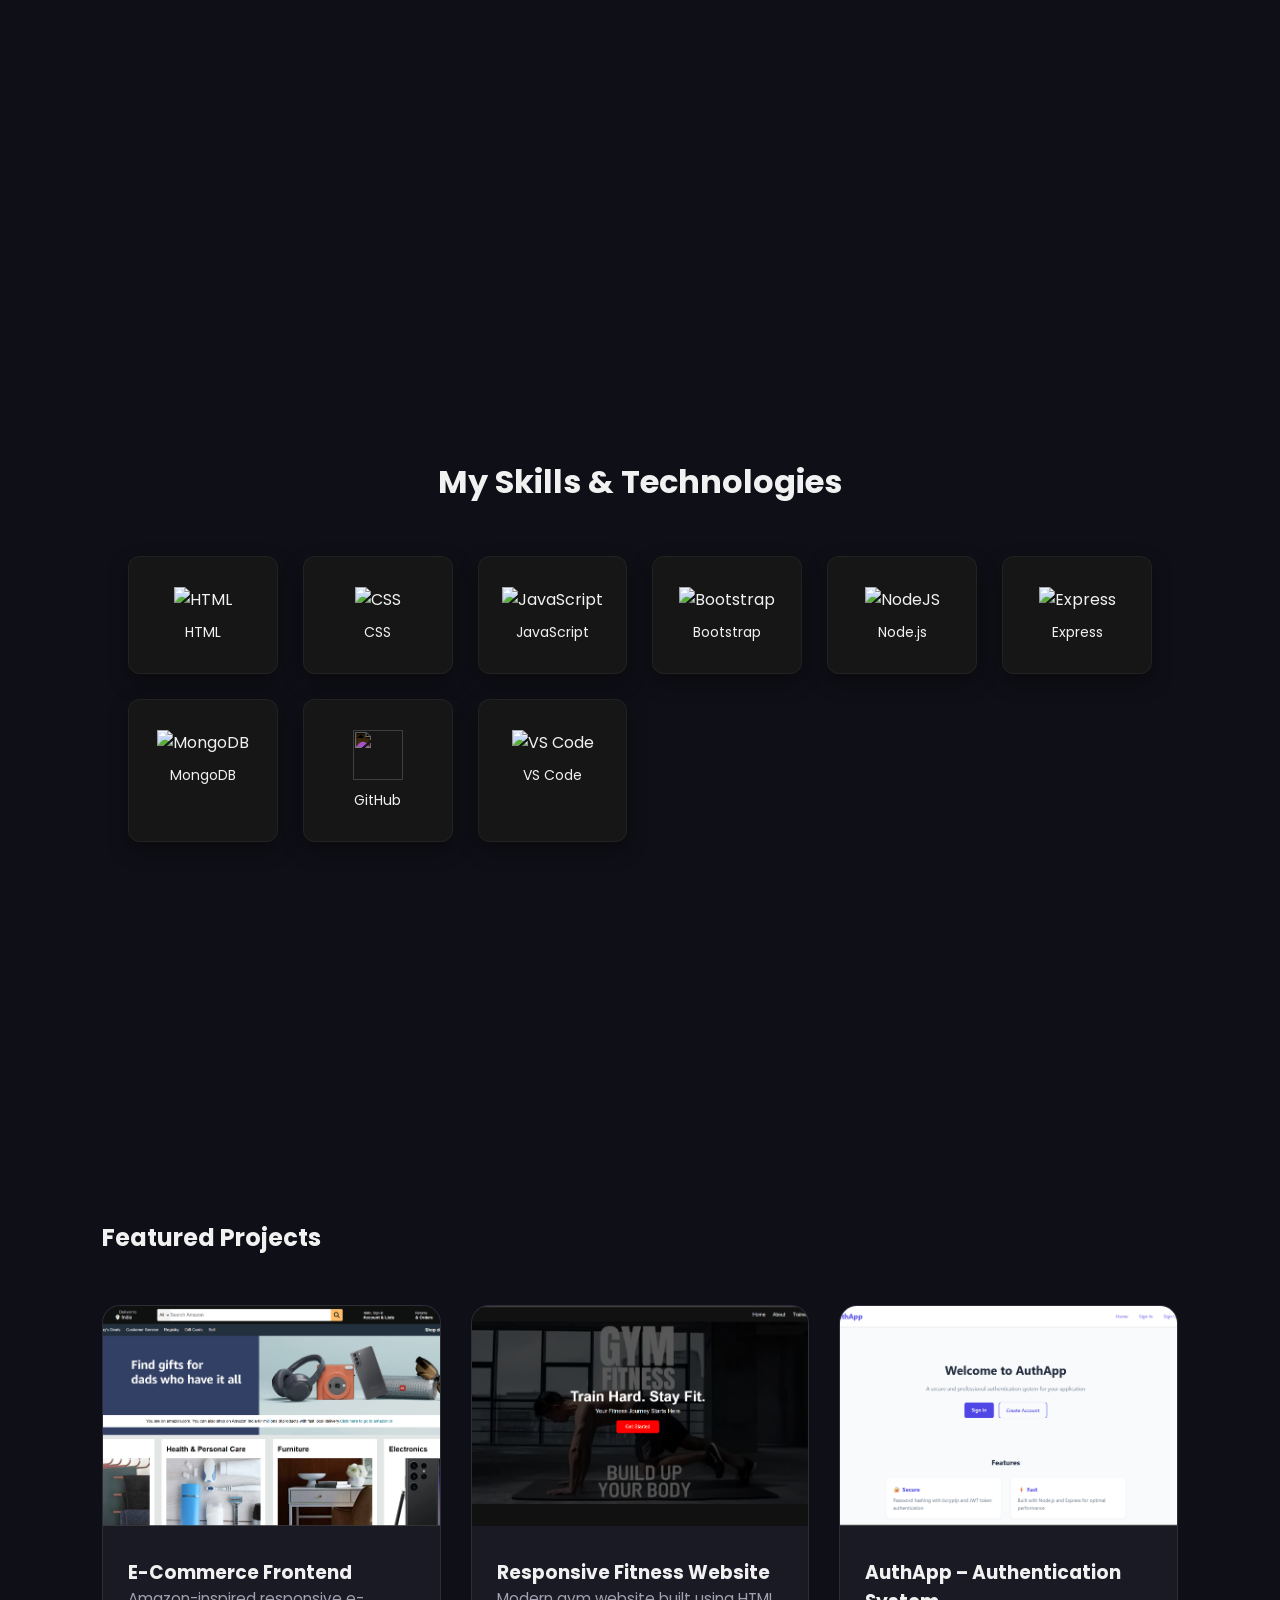
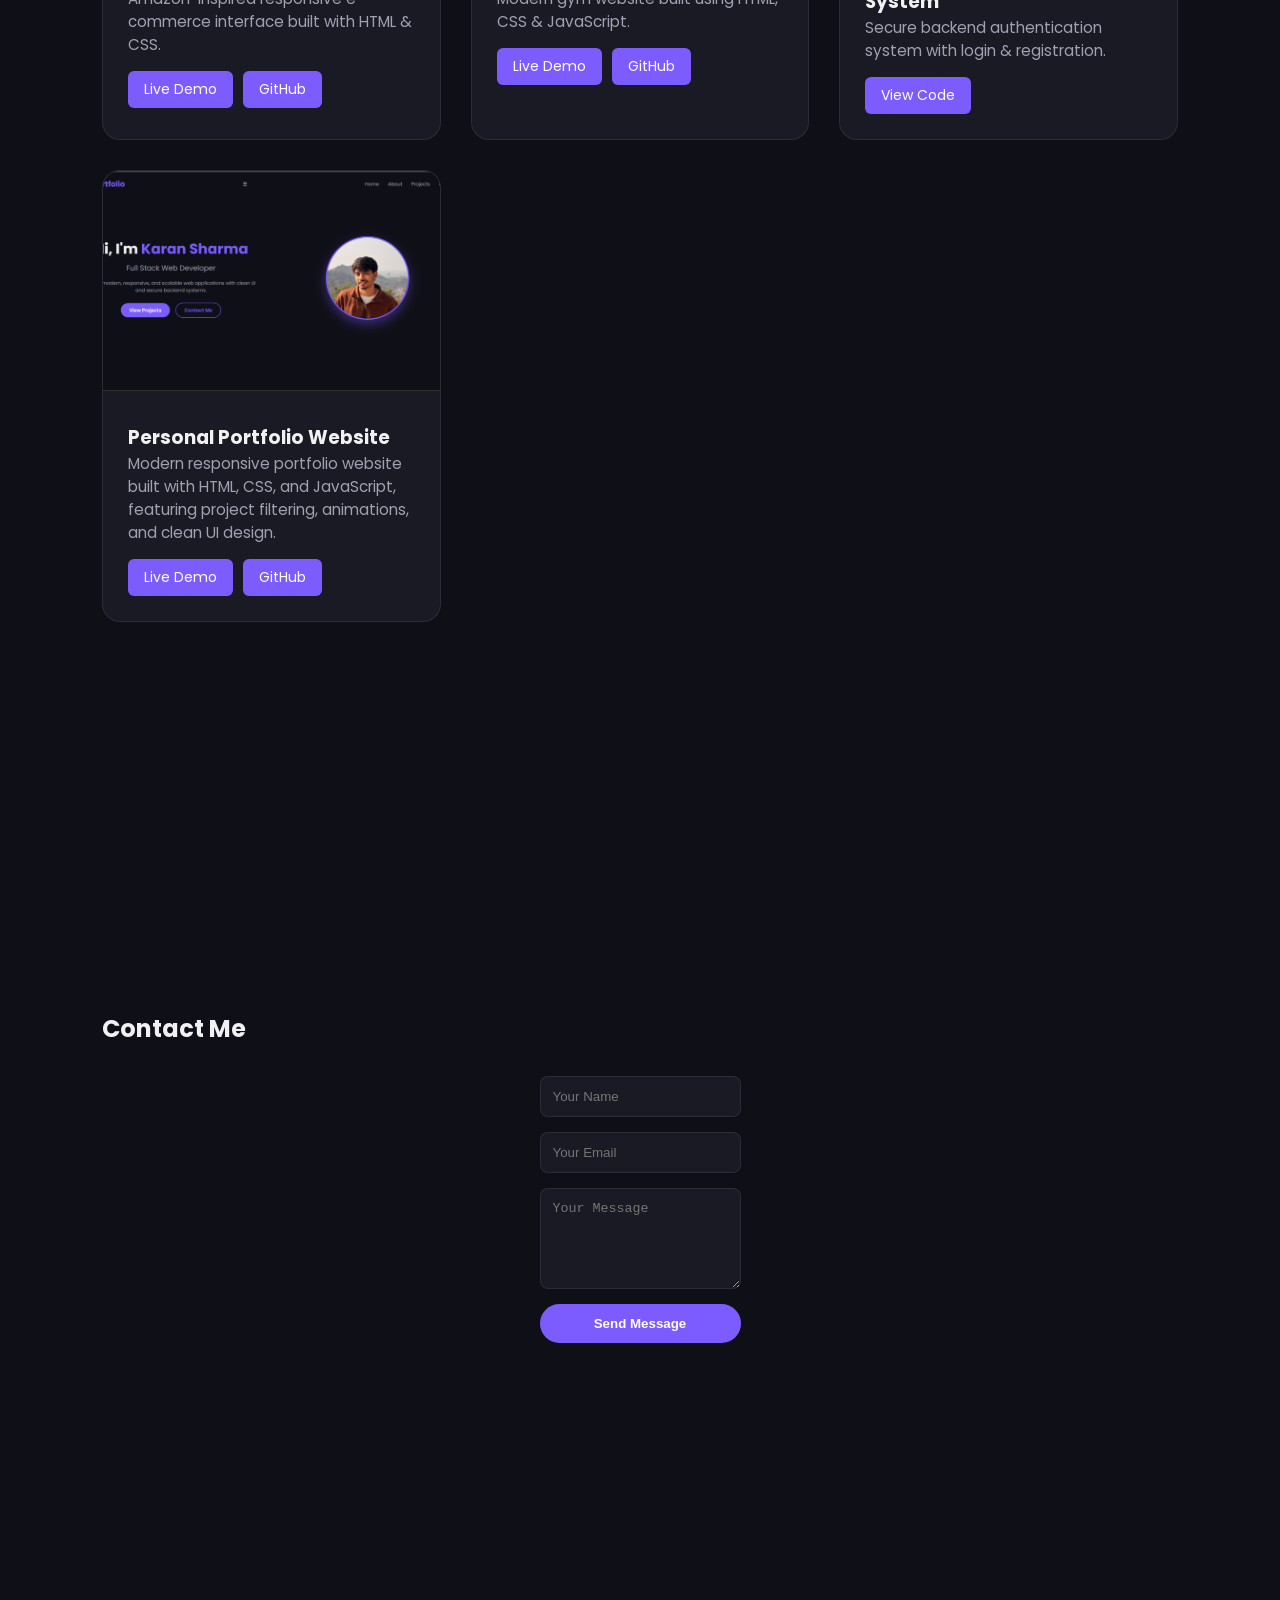
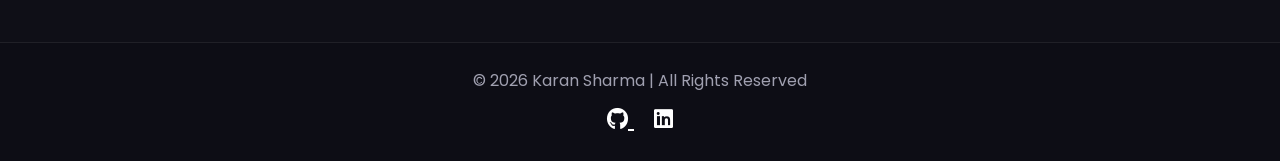
==== commit 5a671dac: "Fixed footer text wrapping on mobile" ====
--- a/index.html
+++ b/index.html
@@ -183,35 +183,6 @@
   </div>
 </section>
 
-<!-- <section class="contact fade-in" id="contact">
-  <h2>Contact Me</h2>
-  <form id="contactForm"  action="https://formspree.io/f/xlgpjejw" method="POST">
-    <input type="text" placeholder="Your Name" required>
-    <input type="email" placeholder="Your Email" required>
-    <textarea rows="5" placeholder="Your Message" required></textarea>
-    <button type="submit">Send Message</button>
-  </form>
-</section> -->
-
-<!-- <section class="contact fade-in" id="contact">
-  <h2>Contact Me</h2>
-
-  <form  id="contactForm" action="https://formspree.io/f/xlgpjejw" method="POST">
-
-<input type="text" name="name" placeholder="Your Name" required>
-
-<input type="email" name="email" placeholder="Your Email" required>
-
-<textarea name="message" rows="5" placeholder="Your Message" required></textarea>
-
-<input type="hidden" name="_next" value="https://codewithkaran23.github.io/portfolio/thankyou.html">
-
-<button type="submit">Send Message</button>
-
-</form>
-
-</section> -->
-
 <section class="contact fade-in" id="contact">
   <h2>Contact Me</h2>
 
@@ -234,7 +205,7 @@
   </form>
 
 </section>
-<!-- 
+
 <footer>
   <p>© 2026 Karan Sharma | All Rights Reserved</p>
 
@@ -246,24 +217,6 @@
     <a href="https://www.linkedin.com/in/karan-sharma-7b160a397/" target="_blank">
       <i class="fab fa-linkedin"></i>
     </a>
-  </div>
-</footer> -->
-
-<footer class="footer">
-  <div class="footer-content">
-
-    <p class="footer-text">© 2026 Karan Sharma. All rights reserved.</p>
-
-    <div class="social-icons">
-      <a href="https://github.com/codewithkaran23" target="_blank" aria-label="GitHub">
-        <i class="fab fa-github"></i>
-      </a>
-
-      <a href="https://www.linkedin.com/in/karan-sharma-7b160a397/" target="_blank" aria-label="LinkedIn">
-        <i class="fab fa-linkedin"></i>
-      </a>
-    </div>
-
   </div>
 </footer>
 
--- a/style.css
+++ b/style.css
@@ -314,7 +314,7 @@
 
 /* FOOTER */
 
-/* footer{
+footer{
 text-align:center;
 padding:25px;
 border-top:1px solid var(--border);
@@ -339,71 +339,11 @@
 
 .social-icons a:hover {
   transform: scale(1.2);
-} */
-
-/* ======================
-   FOOTER (PROFESSIONAL)
-====================== */
-
-.footer {
-  background: #0f172a;
-  padding: 25px 15px;
-  text-align: center;
-}
-
-.footer-content {
-  max-width: 1100px;
-  margin: auto;
-}
-
-.footer-text {
-  color: #cbd5e1;
-  font-size: 14px;
-  margin-bottom: 15px;
-  letter-spacing: 0.5px;
-}
-
-/* SOCIAL ICONS */
-
-.social-icons {
-  display: flex;
-  justify-content: center;
-  gap: 15px;
-}
-
-.social-icons a {
-  width: 45px;
-  height: 45px;
-  background: #1e293b;
-  display: flex;
-  align-items: center;
-  justify-content: center;
-  border-radius: 50%;
-  color: #e2e8f0;
-  font-size: 18px;
-  transition: all 0.3s ease;
-}
-
-/* HOVER EFFECT (PRO LEVEL) */
-
-.social-icons a:hover {
-  background: #00adb5;
-  color: #fff;
-  transform: translateY(-5px) scale(1.1);
-  box-shadow: 0 8px 20px rgba(0, 173, 181, 0.3);
-}
-
-/* MOBILE */
+}
 
 @media (max-width: 768px) {
   .footer-text {
     font-size: 12px;
-  }
-
-  .social-icons a {
-    width: 40px;
-    height: 40px;
-    font-size: 16px;
   }
 }
 
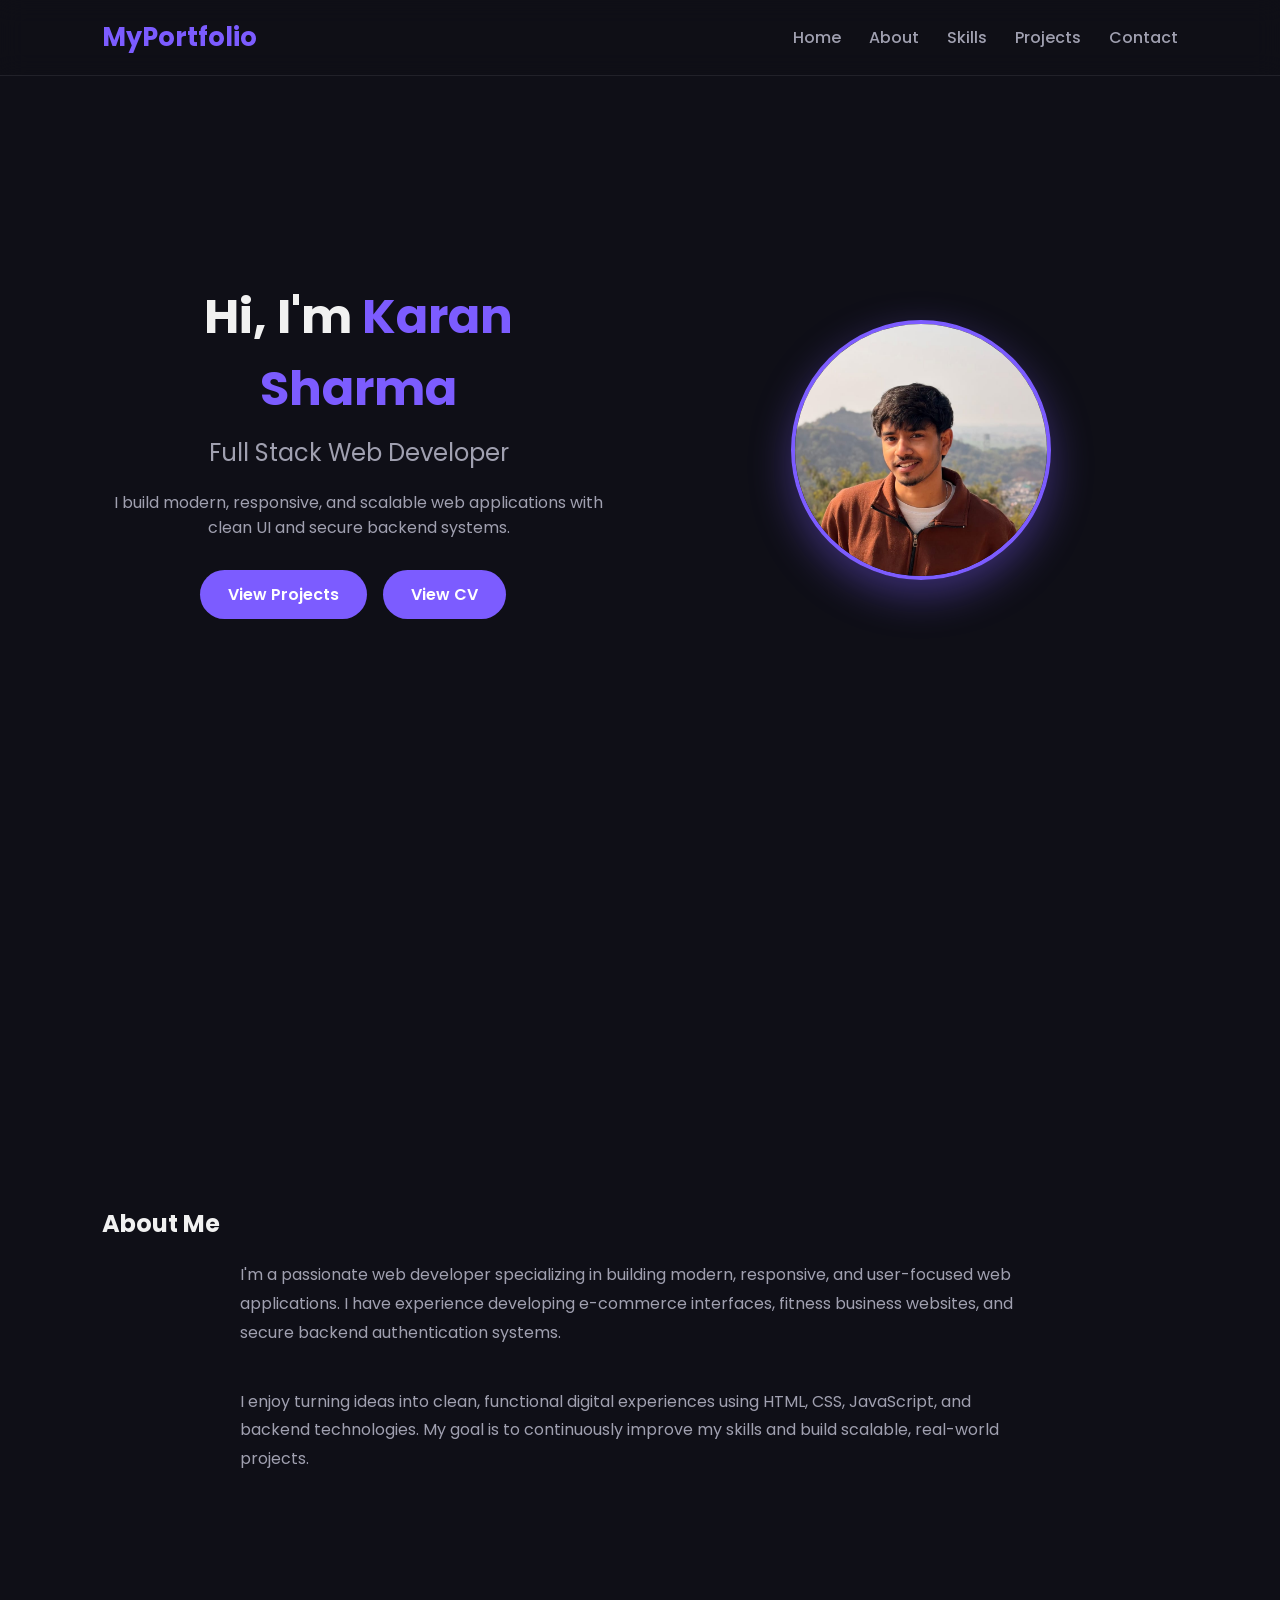
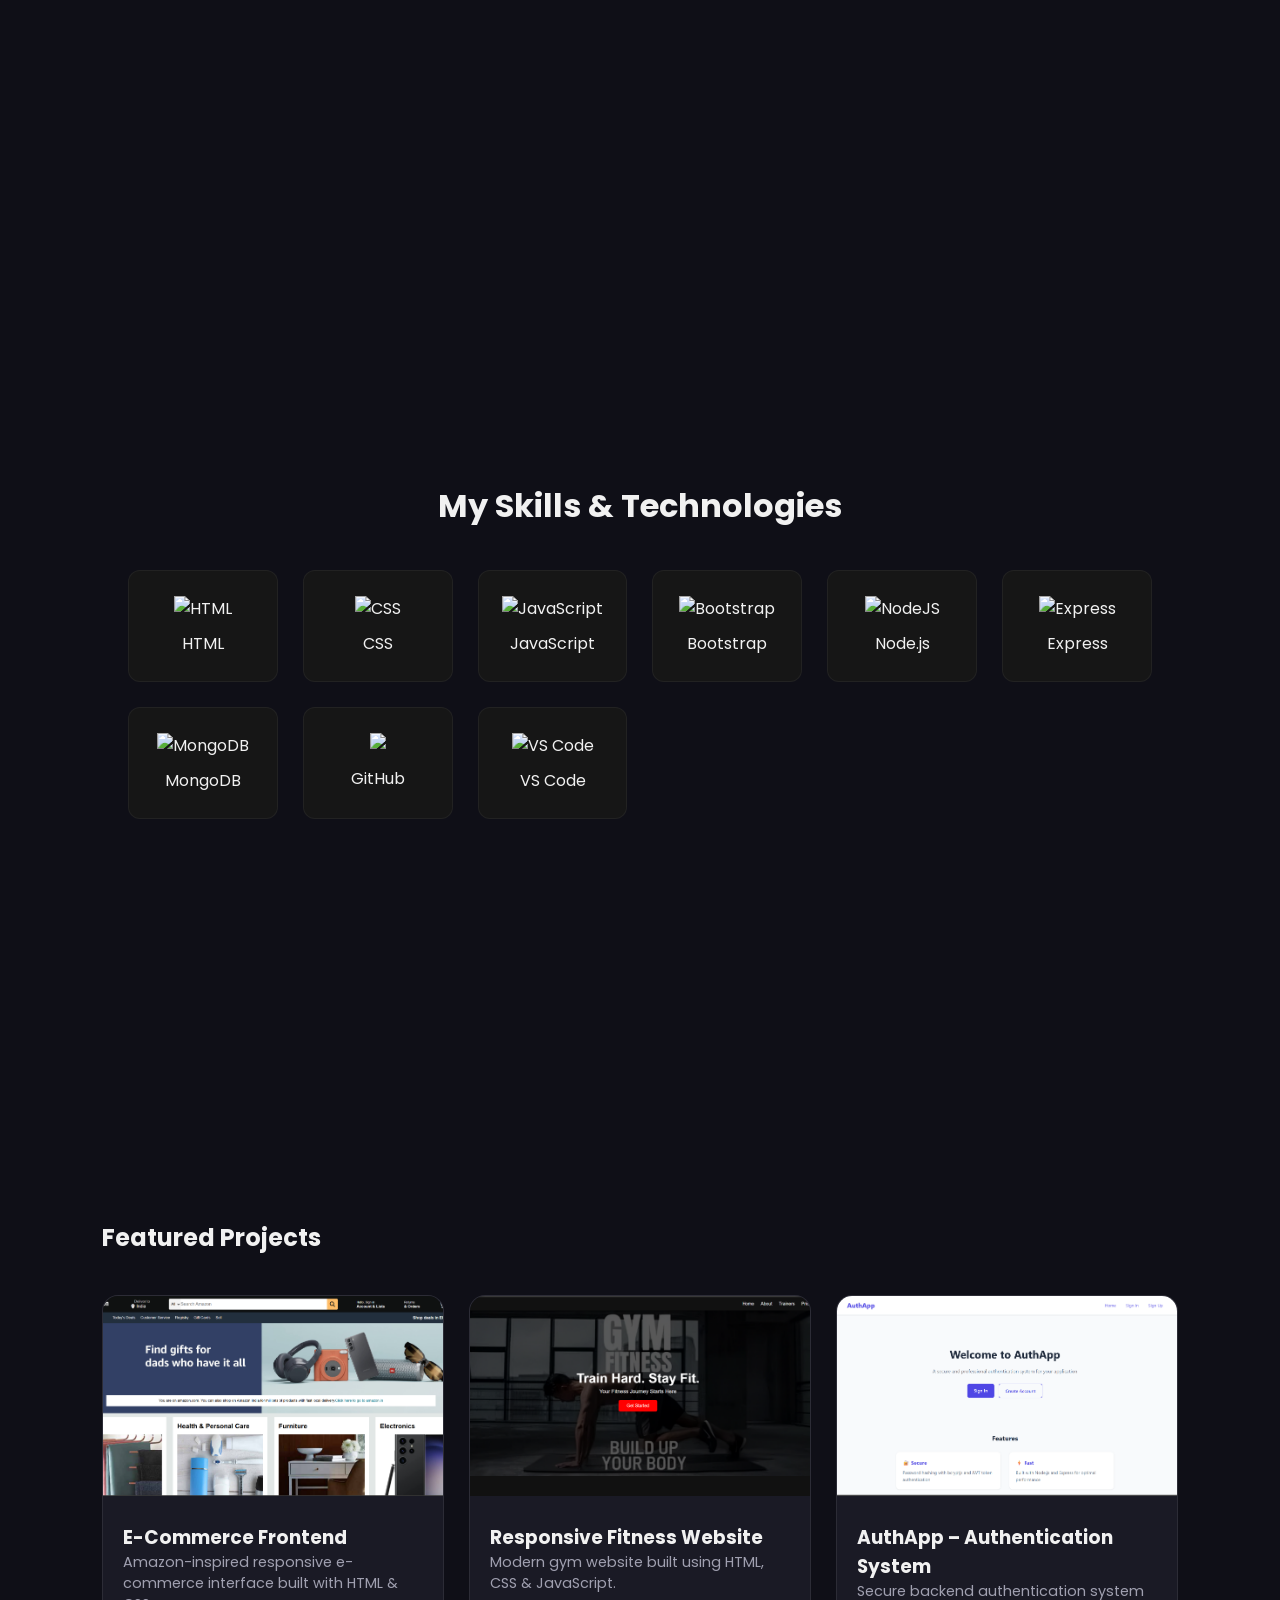
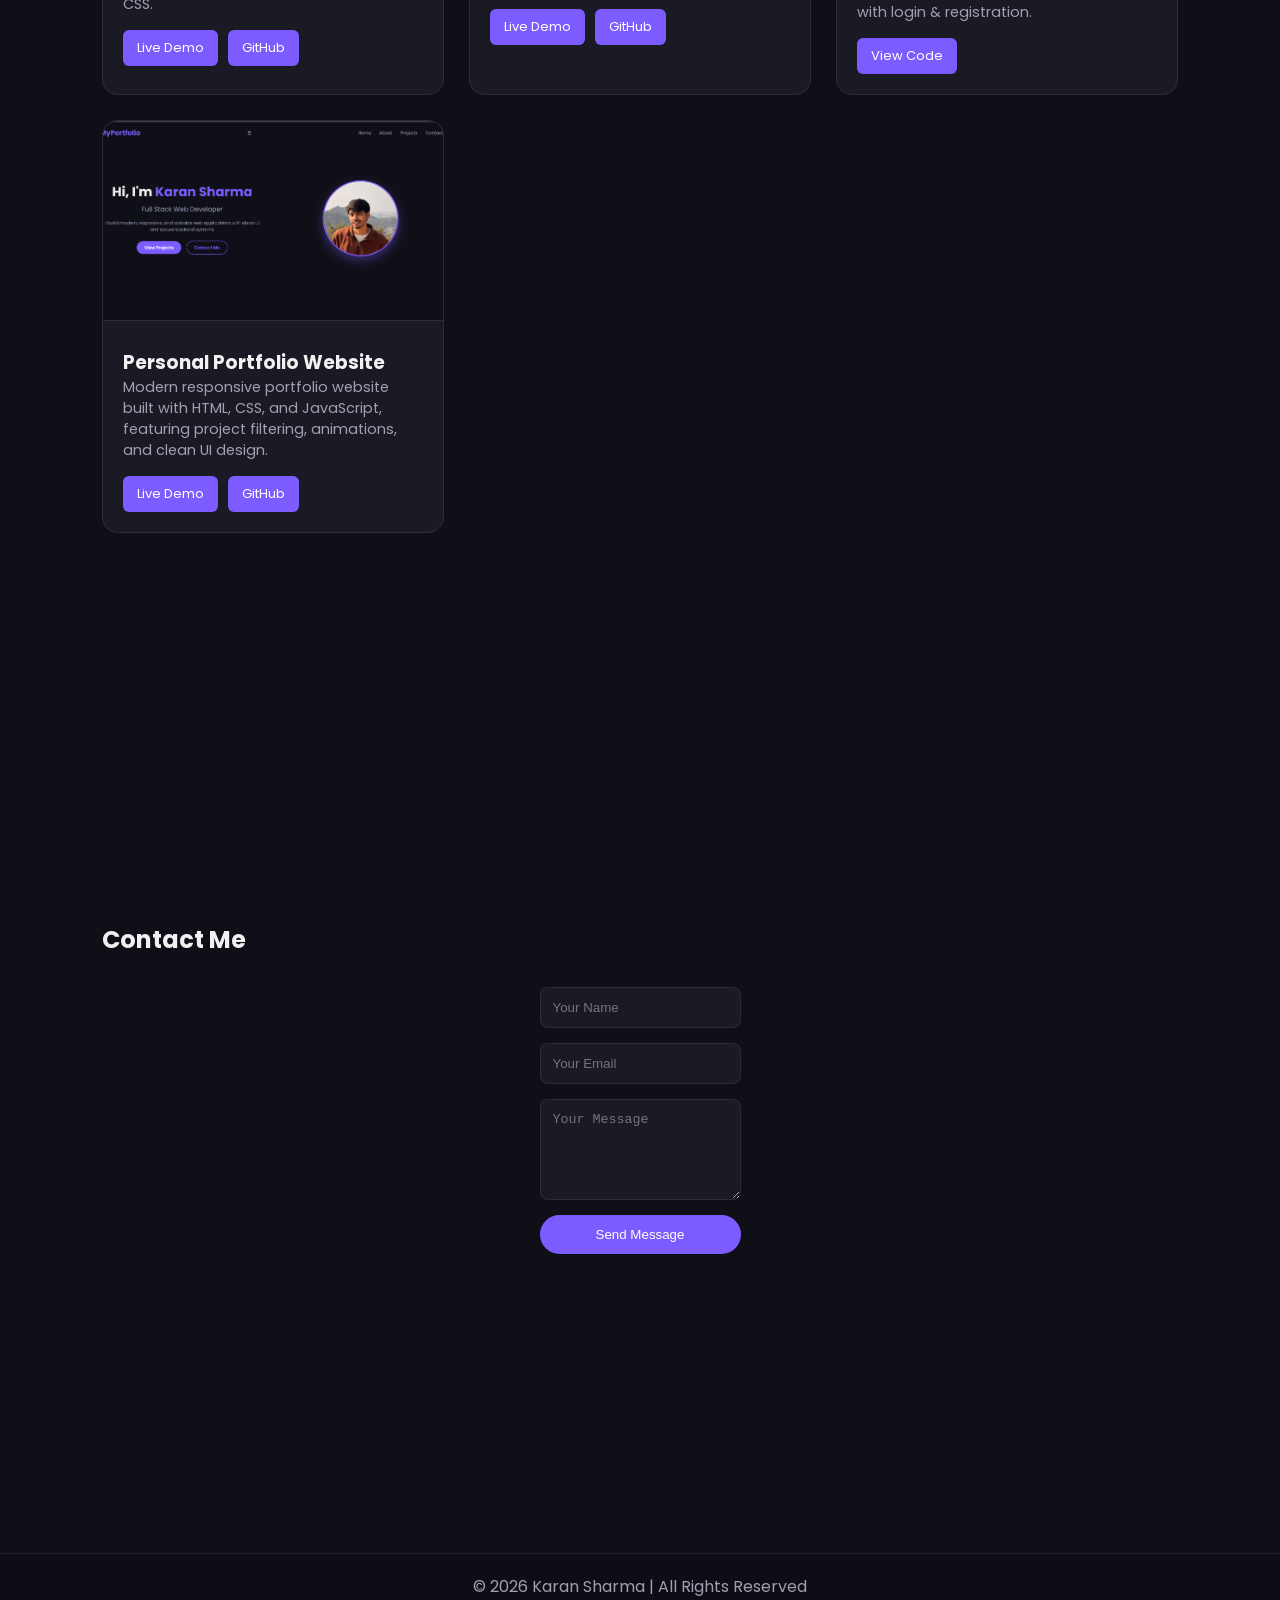
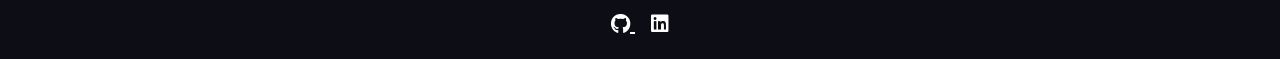
==== commit f21af465: "Added GSAP animations" ====
--- a/index.html
+++ b/index.html
@@ -232,6 +232,8 @@
 <!-- JS -->
 <script src="script.js"></script>
 
+<script src="https://cdnjs.cloudflare.com/ajax/libs/gsap/3.12.2/gsap.min.js"></script>
+
 
 </body>
 </html>
--- a/style.css
+++ b/style.css
@@ -7,320 +7,317 @@
   --border: rgba(255,255,255,0.08);
 }
 
-/* Reset */
-*{
-margin:0;
-padding:0;
-box-sizing:border-box;
-scroll-behavior:smooth;
-}
-
-body{
-font-family:'Poppins',sans-serif;
-background:var(--bg-dark);
-color:var(--text-light);
-}
-
-/* NAVBAR */
-
-nav{
-position:fixed;
-width:100%;
-padding:20px 8%;
-display:flex;
-justify-content:space-between;
-align-items:center;
-background:rgba(15,15,23,0.8);
-backdrop-filter:blur(12px);
-border-bottom:1px solid var(--border);
-z-index:1000;
-}
-
-/* .logo{
-font-weight:700;
-font-size:1.6rem;
-color:var(--primary);
-} */
-
-.logo{
-font-weight:700;
-font-size:1.6rem;
-color:var(--primary);
-text-decoration:none;
-cursor:pointer;
-}
-
-.logo:hover{
-text-decoration:none;
-}
-
-.nav-links{
-display:flex;
-gap:30px;
-}
-
-.nav-links a{
-text-decoration:none;
-color:var(--text-gray);
-font-weight:500;
-transition:0.3s;
-}
-
-.nav-links a:hover{
-color:var(--primary);
-}
-
-/* SECTIONS */
-
-section{
-padding:120px 8%;
-min-height:100vh;
-display:flex;
-flex-direction:column;
-justify-content:center;
-}
-
-/* HERO */
-
-.hero{
-text-align:center;
-}
-
-.hero-container{
-display:flex;
-align-items:center;
-justify-content:space-between;
-gap:50px;
-flex-wrap:wrap;
-}
-
-.hero-text{
-flex:1;
-}
-
-.hero-image{
-flex:1;
-display:flex;
-justify-content:center;
-}
-
-.hero-image img{
-width:280px;
-height:280px;
-border-radius:50%;
-object-fit:cover;
-border:4px solid var(--primary);
-box-shadow:0 15px 40px rgba(124,92,255,0.4);
-}
-
-.hero h1{
-font-size:3rem;
-margin-bottom:10px;
-}
-
-.hero h1 span{
-color:var(--primary);
-}
-
-.hero h2{
-font-weight:400;
-color:var(--text-gray);
-margin-bottom:20px;
-}
-
-.hero p{
-max-width:600px;
-margin:auto;
-color:var(--text-gray);
-}
-
-/* BUTTONS */
-
-.hero-buttons{
-margin-top:30px;
-}
-
-.btn{
-padding:12px 28px;
-border-radius:30px;
-font-weight:600;
-text-decoration:none;
-transition:0.3s;
-display:inline-block;
-}
-
-.btn.primary{
-background:var(--primary);
-color:white;
-margin-right:15px;
-}
-
-.btn.primary:hover{
-transform:translateY(-4px);
-box-shadow:0 10px 25px rgba(124,92,255,0.4);
-}
-
-.btn.secondary{
-border:2px solid var(--primary);
-color:var(--primary);
-}
-
-.btn.secondary:hover{
-background:var(--primary);
-color:white;
-}
-
-/* ABOUT */
-
-.about p{
-max-width:800px;
-margin:20px auto;
-color:var(--text-gray);
-line-height:1.8;
-}
-
-/* SKILLS */
-
-.skills-section{
-padding:80px 10%;
-text-align:center;
-}
-
-.skills-title{
-font-size:32px;
-margin-bottom:50px;
-}
-
-.skills-grid{
-display:grid;
-grid-template-columns:repeat(auto-fit,minmax(140px,1fr));
-gap:25px;
-}
-
-.skill-card{
-background:#161616;
-border-radius:12px;
-padding:30px 15px;
-text-align:center;
-transition:0.35s;
-box-shadow:0 8px 20px rgba(0,0,0,0.4);
-border:1px solid rgba(255,255,255,0.05);
-}
-
-.skill-card img{
-width:50px;
-height:50px;
-margin-bottom:10px;
-}
-
-.skill-card p{
-font-size:14px;
-}
-
-.skill-card:hover{
-transform:translateY(-8px) scale(1.04);
-box-shadow:0 15px 35px rgba(0,0,0,0.6);
-}
-
-.github-icon{
-filter:invert(1);
-}
-
-/* PROJECTS */
-
-.project-grid{
-display:grid;
-grid-template-columns:repeat(auto-fit,minmax(320px,1fr));
-gap:30px;
-margin-top:50px;
-}
-
-.project-card{
-background:var(--bg-card);
-border-radius:18px;
-overflow:hidden;
-border:1px solid var(--border);
-transition:0.4s;
-}
-
-.project-card:hover{
-transform:translateY(-10px);
-box-shadow:0 20px 50px rgba(0,0,0,0.4);
-}
-
-.project-card img{
-width:100%;
-height:220px;
-object-fit:cover;
-}
-
-.project-content{
-padding:25px;
-}
-
-.project-content p{
-color:var(--text-gray);
-font-size:0.95rem;
-}
-
-.project-links{
-margin-top:15px;
-display:flex;
-gap:10px;
-}
-
-.project-btn{
-padding:8px 16px;
-background:var(--primary);
-color:white;
-border-radius:6px;
-text-decoration:none;
-font-size:14px;
-transition:0.3s;
-}
-
-.project-btn:hover{
-opacity:0.85;
-transform:translateY(-2px);
-}
-
-/* CONTACT */
-
-form{
-max-width:500px;
-margin:30px auto;
-display:flex;
-flex-direction:column;
-gap:15px;
-}
-
-input,textarea{
-padding:12px;
-border-radius:8px;
-border:1px solid var(--border);
-background:var(--bg-card);
-color:var(--text-light);
-}
-
-button{
-padding:12px;
-border:none;
-background:var(--primary);
-color:white;
-border-radius:25px;
-cursor:pointer;
-font-weight:600;
-}
-
-/* FOOTER */
-
-footer{
-text-align:center;
-padding:25px;
-border-top:1px solid var(--border);
-color:var(--text-gray);
-background:#0d0d15;
-}
+/* RESET */
+* {
+  margin: 0;
+  padding: 0;
+  box-sizing: border-box;
+  scroll-behavior: smooth;
+}
+
+body {
+  font-family: 'Poppins', sans-serif;
+  background: var(--bg-dark);
+  color: var(--text-light);
+}
+
+/* ======================
+NAVBAR
+====================== */
+
+nav {
+  position: fixed;
+  width: 100%;
+  padding: 18px 8%;
+  display: flex;
+  justify-content: space-between;
+  align-items: center;
+  background: rgba(15,15,23,0.8);
+  backdrop-filter: blur(12px);
+  border-bottom: 1px solid var(--border);
+  z-index: 1000;
+}
+
+.logo {
+  font-weight: 700;
+  font-size: 1.6rem;
+  color: var(--primary);
+  text-decoration: none;
+}
+
+.nav-links {
+  display: flex;
+  gap: 28px;
+}
+
+.nav-links a {
+  text-decoration: none;
+  color: var(--text-gray);
+  font-weight: 500;
+  transition: 0.3s;
+}
+
+.nav-links a:hover {
+  color: var(--primary);
+}
+
+/* ======================
+SECTIONS
+====================== */
+
+section {
+  padding: 120px 8%;
+  min-height: 100vh;
+  display: flex;
+  flex-direction: column;
+  justify-content: center;
+}
+
+/* ======================
+HERO
+====================== */
+
+.hero {
+  text-align: center;
+}
+
+.hero-container {
+  display: flex;
+  align-items: center;
+  justify-content: space-between;
+  gap: 50px;
+  flex-wrap: wrap;
+}
+
+.hero-text {
+  flex: 1;
+}
+
+.hero-image {
+  flex: 1;
+  display: flex;
+  justify-content: center;
+}
+
+.hero-image img {
+  width: 260px;
+  height: 260px;
+  border-radius: 50%;
+  object-fit: cover;
+  border: 4px solid var(--primary);
+  box-shadow: 0 15px 40px rgba(124,92,255,0.4);
+}
+
+.hero h1 {
+  font-size: 3rem;
+  margin-bottom: 10px;
+}
+
+.hero h1 span {
+  color: var(--primary);
+}
+
+.hero h2 {
+  font-weight: 400;
+  color: var(--text-gray);
+  margin-bottom: 20px;
+}
+
+.hero p {
+  max-width: 600px;
+  margin: auto;
+  color: var(--text-gray);
+}
+
+/* ======================
+BUTTONS
+====================== */
+
+.hero-buttons {
+  margin-top: 30px;
+}
+
+.btn {
+  padding: 12px 28px;
+  border-radius: 30px;
+  font-weight: 600;
+  text-decoration: none;
+  transition: 0.3s;
+  display: inline-block;
+}
+
+.btn.primary {
+  background: var(--primary);
+  color: white;
+  margin-right: 12px;
+}
+
+.btn.primary:hover {
+  transform: translateY(-3px);
+  box-shadow: 0 10px 25px rgba(124,92,255,0.4);
+}
+
+.btn.secondary {
+  border: 2px solid var(--primary);
+  color: var(--primary);
+}
+
+.btn.secondary:hover {
+  background: var(--primary);
+  color: white;
+}
+
+/* ======================
+ABOUT
+====================== */
+
+.about p {
+  max-width: 800px;
+  margin: 20px auto;
+  color: var(--text-gray);
+  line-height: 1.8;
+}
+
+/* ======================
+SKILLS
+====================== */
+
+.skills-section {
+  padding: 80px 10%;
+  text-align: center;
+}
+
+.skills-title {
+  font-size: 32px;
+  margin-bottom: 40px;
+}
+
+.skills-grid {
+  display: grid;
+  grid-template-columns: repeat(auto-fit, minmax(140px,1fr));
+  gap: 25px;
+}
+
+.skill-card {
+  background: #161616;
+  border-radius: 12px;
+  padding: 25px 15px;
+  transition: 0.3s;
+  border: 1px solid rgba(255,255,255,0.05);
+}
+
+.skill-card img {
+  width: 50px;
+  margin-bottom: 10px;
+}
+
+.skill-card:hover {
+  transform: translateY(-6px);
+}
+
+/* ======================
+PROJECTS
+====================== */
+
+.project-grid {
+  display: grid;
+  grid-template-columns: repeat(auto-fit, minmax(300px,1fr));
+  gap: 25px;
+  margin-top: 40px;
+}
+
+.project-card {
+  background: var(--bg-card);
+  border-radius: 16px;
+  overflow: hidden;
+  border: 1px solid var(--border);
+  transition: 0.3s;
+}
+
+.project-card:hover {
+  transform: translateY(-8px);
+}
+
+.project-card img {
+  width: 100%;
+  height: 200px;
+  object-fit: cover;
+}
+
+.project-content {
+  padding: 20px;
+}
+
+.project-content p {
+  color: var(--text-gray);
+  font-size: 0.9rem;
+}
+
+.project-links {
+  margin-top: 15px;
+  display: flex;
+  gap: 10px;
+}
+
+.project-btn {
+  padding: 8px 14px;
+  background: var(--primary);
+  color: white;
+  border-radius: 6px;
+  text-decoration: none;
+  font-size: 13px;
+}
+
+.project-btn:hover {
+  opacity: 0.85;
+}
+
+/* ======================
+CONTACT
+====================== */
+
+form {
+  max-width: 500px;
+  margin: 30px auto;
+  display: flex;
+  flex-direction: column;
+  gap: 15px;
+}
+
+input, textarea {
+  padding: 12px;
+  border-radius: 8px;
+  border: 1px solid var(--border);
+  background: var(--bg-card);
+  color: var(--text-light);
+}
+
+button {
+  padding: 12px;
+  border: none;
+  background: var(--primary);
+  color: white;
+  border-radius: 25px;
+  cursor: pointer;
+}
+
+/* ======================
+FOOTER
+====================== */
+
+footer {
+  text-align: center;
+  padding: 20px;
+  border-top: 1px solid var(--border);
+  color: var(--text-gray);
+  background: #0d0d15;
+}
+
+.footer-text {
+  font-size: 14px;
+}
+
+/* SOCIAL ICONS */
 
 .social-icons {
   margin-top: 10px;
@@ -328,79 +325,69 @@
 
 .social-icons a {
   color: white;
-  font-size: 22px;
-  margin: 0 10px;
-  transition: 0.3s;
-}
-
-.social-icons a:hover {
-  color: #00adb5;
+  font-size: 20px;
+  margin: 0 8px;
+  transition: 0.3s;
 }
 
 .social-icons a:hover {
   transform: scale(1.2);
-}
-
-@media (max-width: 768px) {
-  .footer-text {
-    font-size: 12px;
-  }
-}
-
-/* MENU ICON */
-
-.menu-toggle{
-display:none;
-font-size:28px;
-cursor:pointer;
-color:var(--text-light);
-}
-
-/* MOBILE */
+  color: #00adb5;
+}
+
+/* ======================
+MENU ICON
+====================== */
+
+.menu-toggle {
+  display: none;
+  font-size: 26px;
+  cursor: pointer;
+}
+
+/* ======================
+MOBILE
+====================== */
 
 @media(max-width:768px){
 
-.hero-container{
-flex-direction:column-reverse;
-text-align:center;
-}
-
-.hero-image img{
-width:200px;
-height:200px;
-}
-
-/* show menu icon */
-.menu-toggle{
-display:block;
-}
-
-/* mobile navigation */
-.nav-links{
-position:absolute;
-top:70px;
-right:0;
-background:var(--bg-card);
-flex-direction:column;
-width:220px;
-padding:20px;
-display:none;
-border-left:1px solid var(--border);
-}
-
-.nav-links a{
-padding:12px 0;
-display:block;
-}
-
-/* when JS adds active class */
-.nav-links.active{
-display:flex;
-}
-
-.btn{
-width:100%;
-margin-bottom:10px;
+.hero-container {
+  flex-direction: column-reverse;
+  text-align: center;
+}
+
+.hero-image img {
+  width: 200px;
+  height: 200px;
+}
+
+.menu-toggle {
+  display: block;
+}
+
+.nav-links {
+  position: absolute;
+  top: 70px;
+  right: 0;
+  background: var(--bg-card);
+  flex-direction: column;
+  width: 220px;
+  padding: 20px;
+  display: none;
+}
+
+.nav-links.active {
+  display: flex;
+}
+
+.btn {
+  width: 100%;
+  margin-bottom: 10px;
+}
+
+/* FIX FOOTER TEXT */
+.footer-text {
+  font-size: 12px;
 }
 
 }
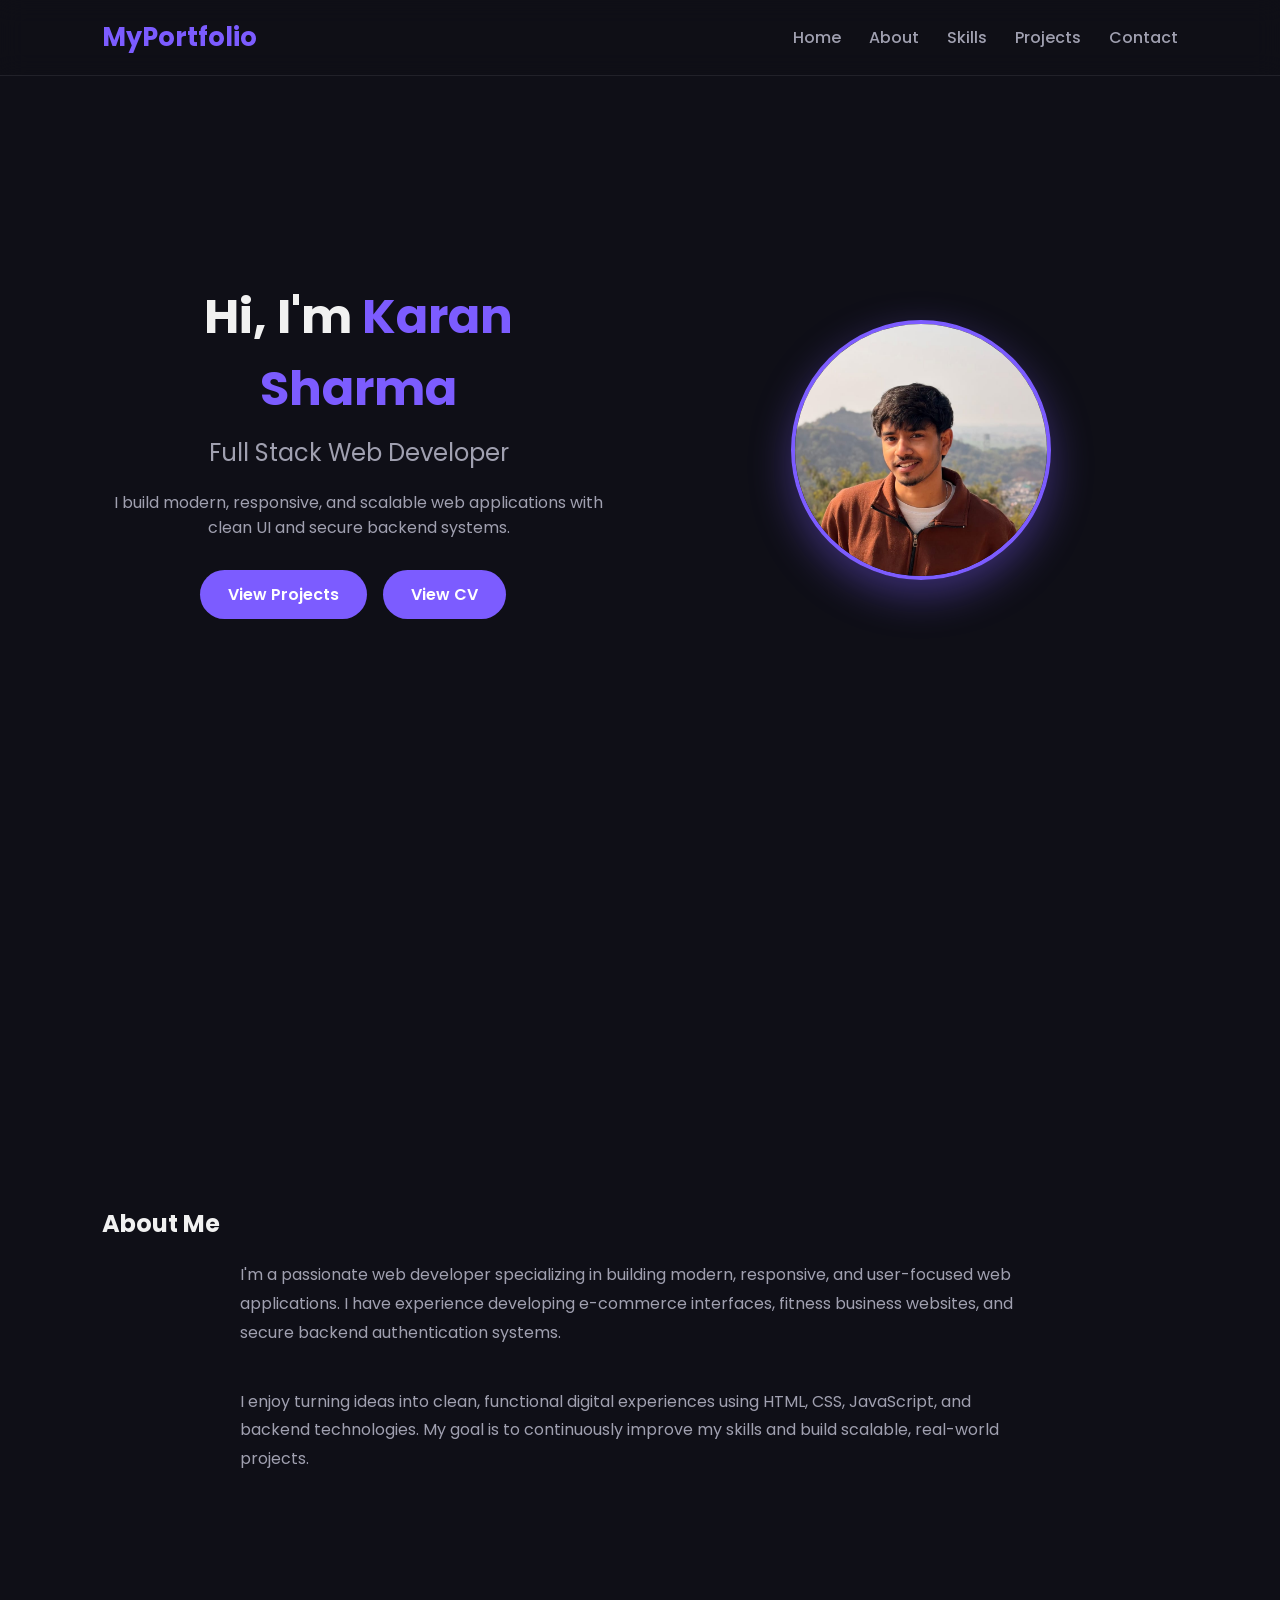
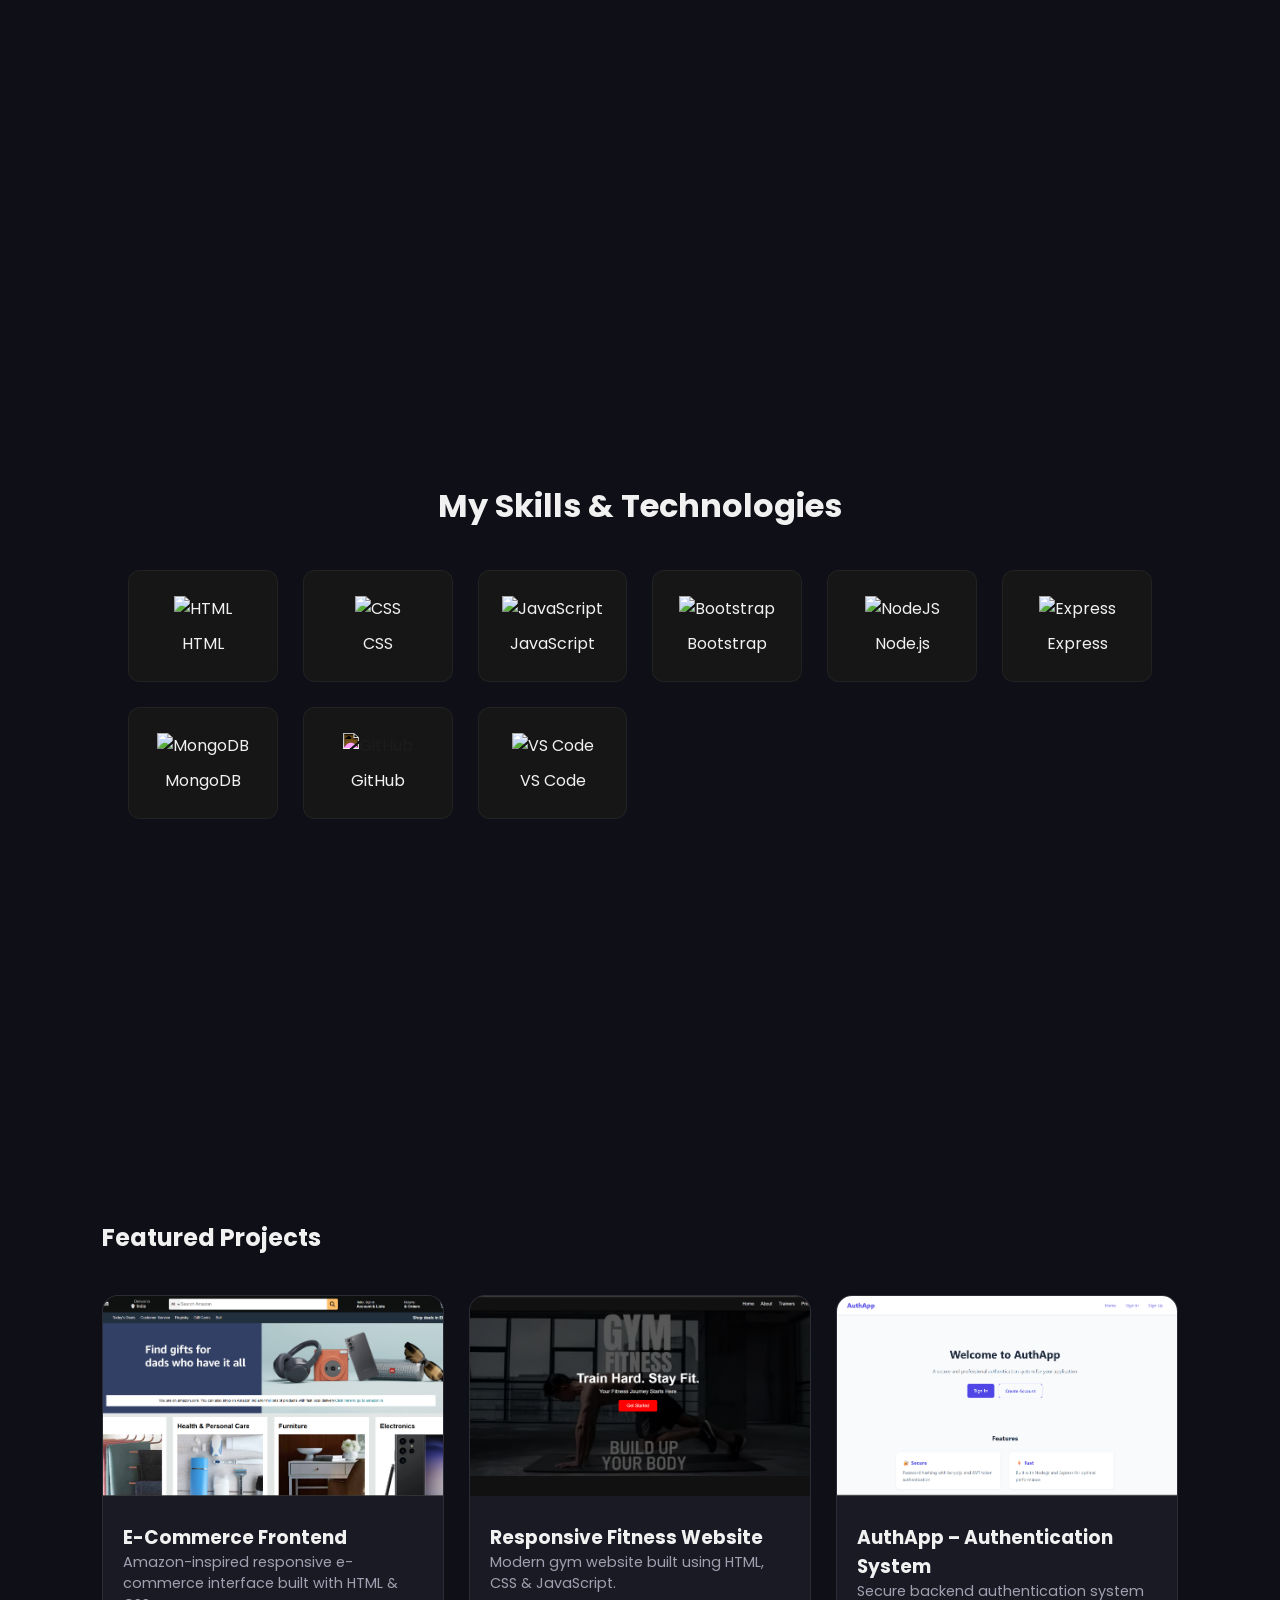
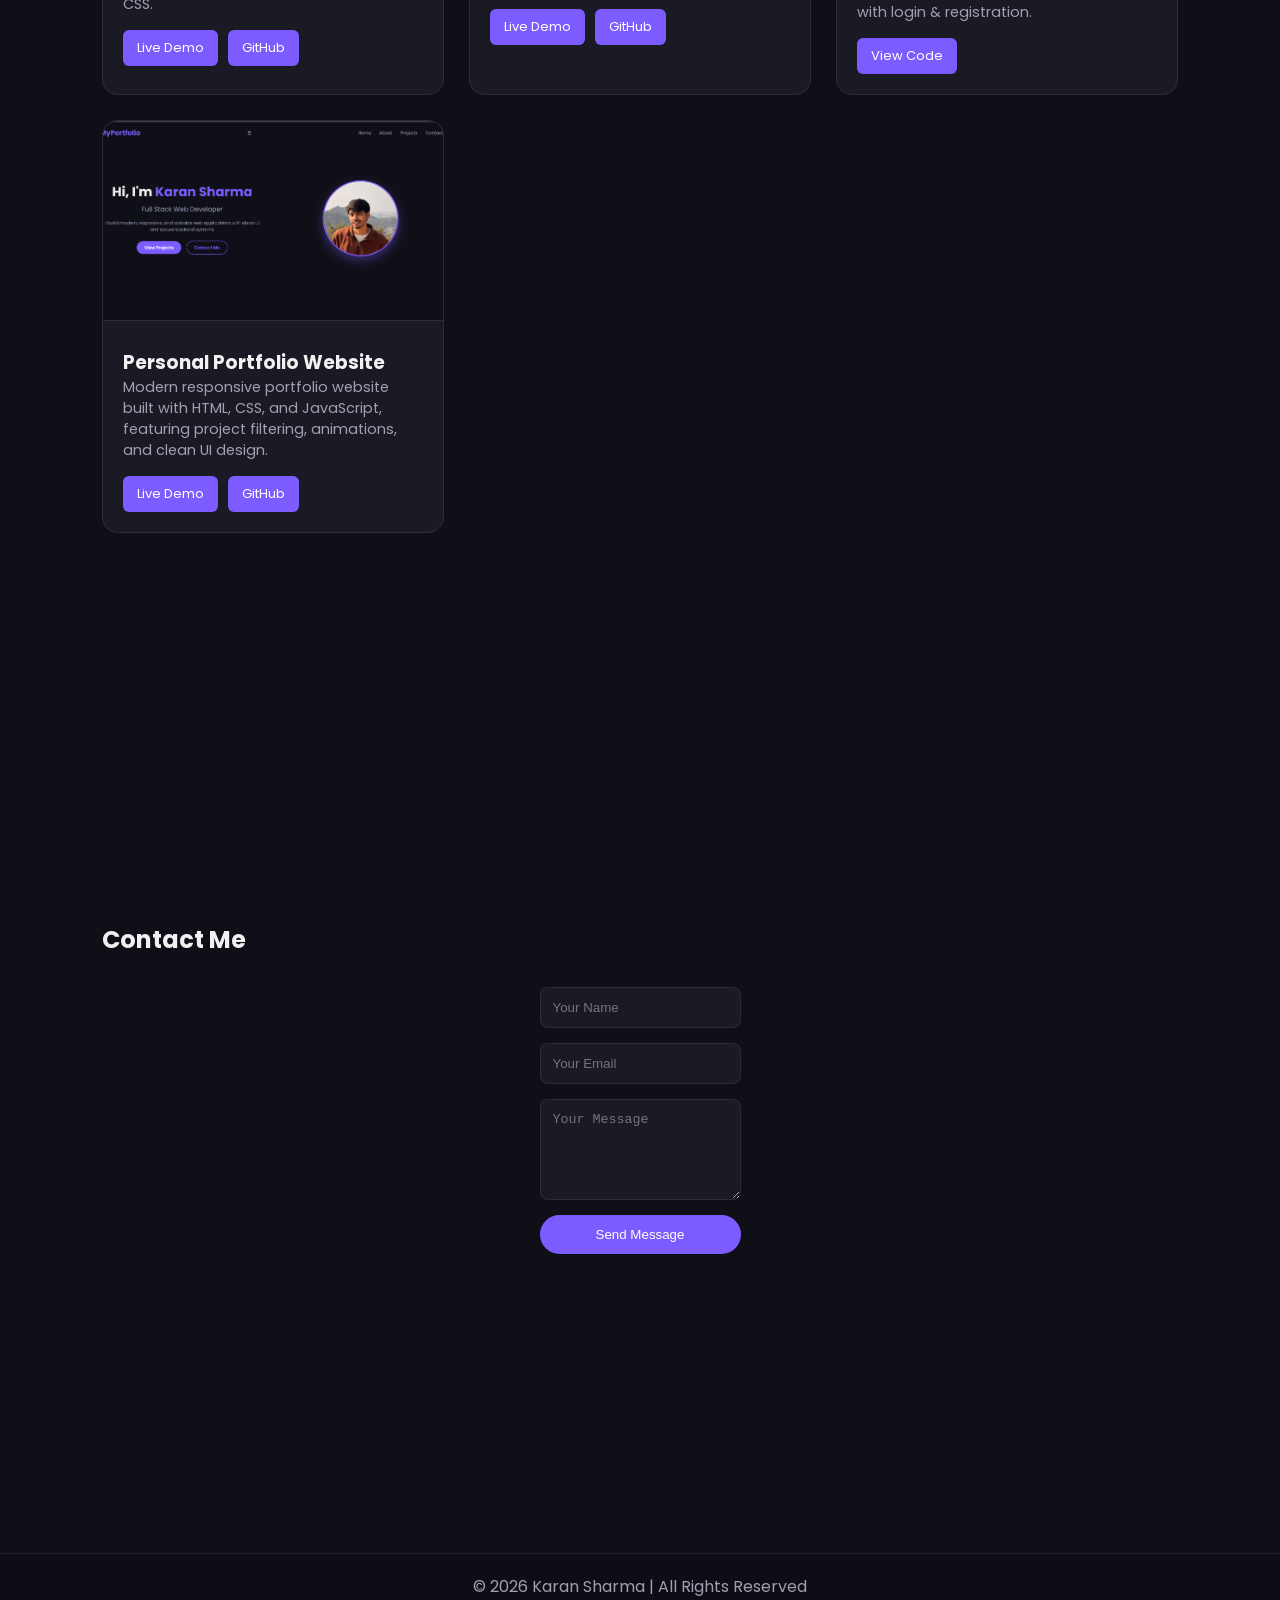
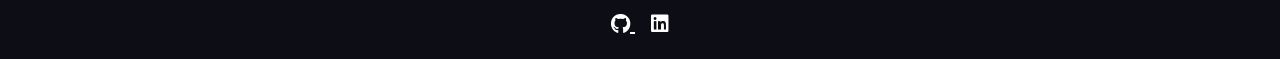
==== commit 593c9b0d: "Fixed GitHub icon issue properly" ====
--- a/index.html
+++ b/index.html
@@ -108,7 +108,7 @@
     </div>
 
     <div class="skill-card">
-      <img src="https://cdn.jsdelivr.net/gh/devicons/devicon/icons/github/github-original.svg" class="github-icon">
+<img src="https://cdn.jsdelivr.net/gh/devicons/devicon/icons/github/github-original.svg" style="filter: invert(1) brightness(2);" alt="GitHub">
       <p>GitHub</p>
     </div>
 
@@ -232,8 +232,6 @@
 <!-- JS -->
 <script src="script.js"></script>
 
-<script src="https://cdnjs.cloudflare.com/ajax/libs/gsap/3.12.2/gsap.min.js"></script>
-
 
 </body>
 </html>
--- a/style.css
+++ b/style.css
@@ -213,6 +213,9 @@
 
 .skill-card:hover {
   transform: translateY(-6px);
+}
+.skill-card img.github-icon {
+  filter: invert(1) brightness(2);
 }
 
 /* ======================
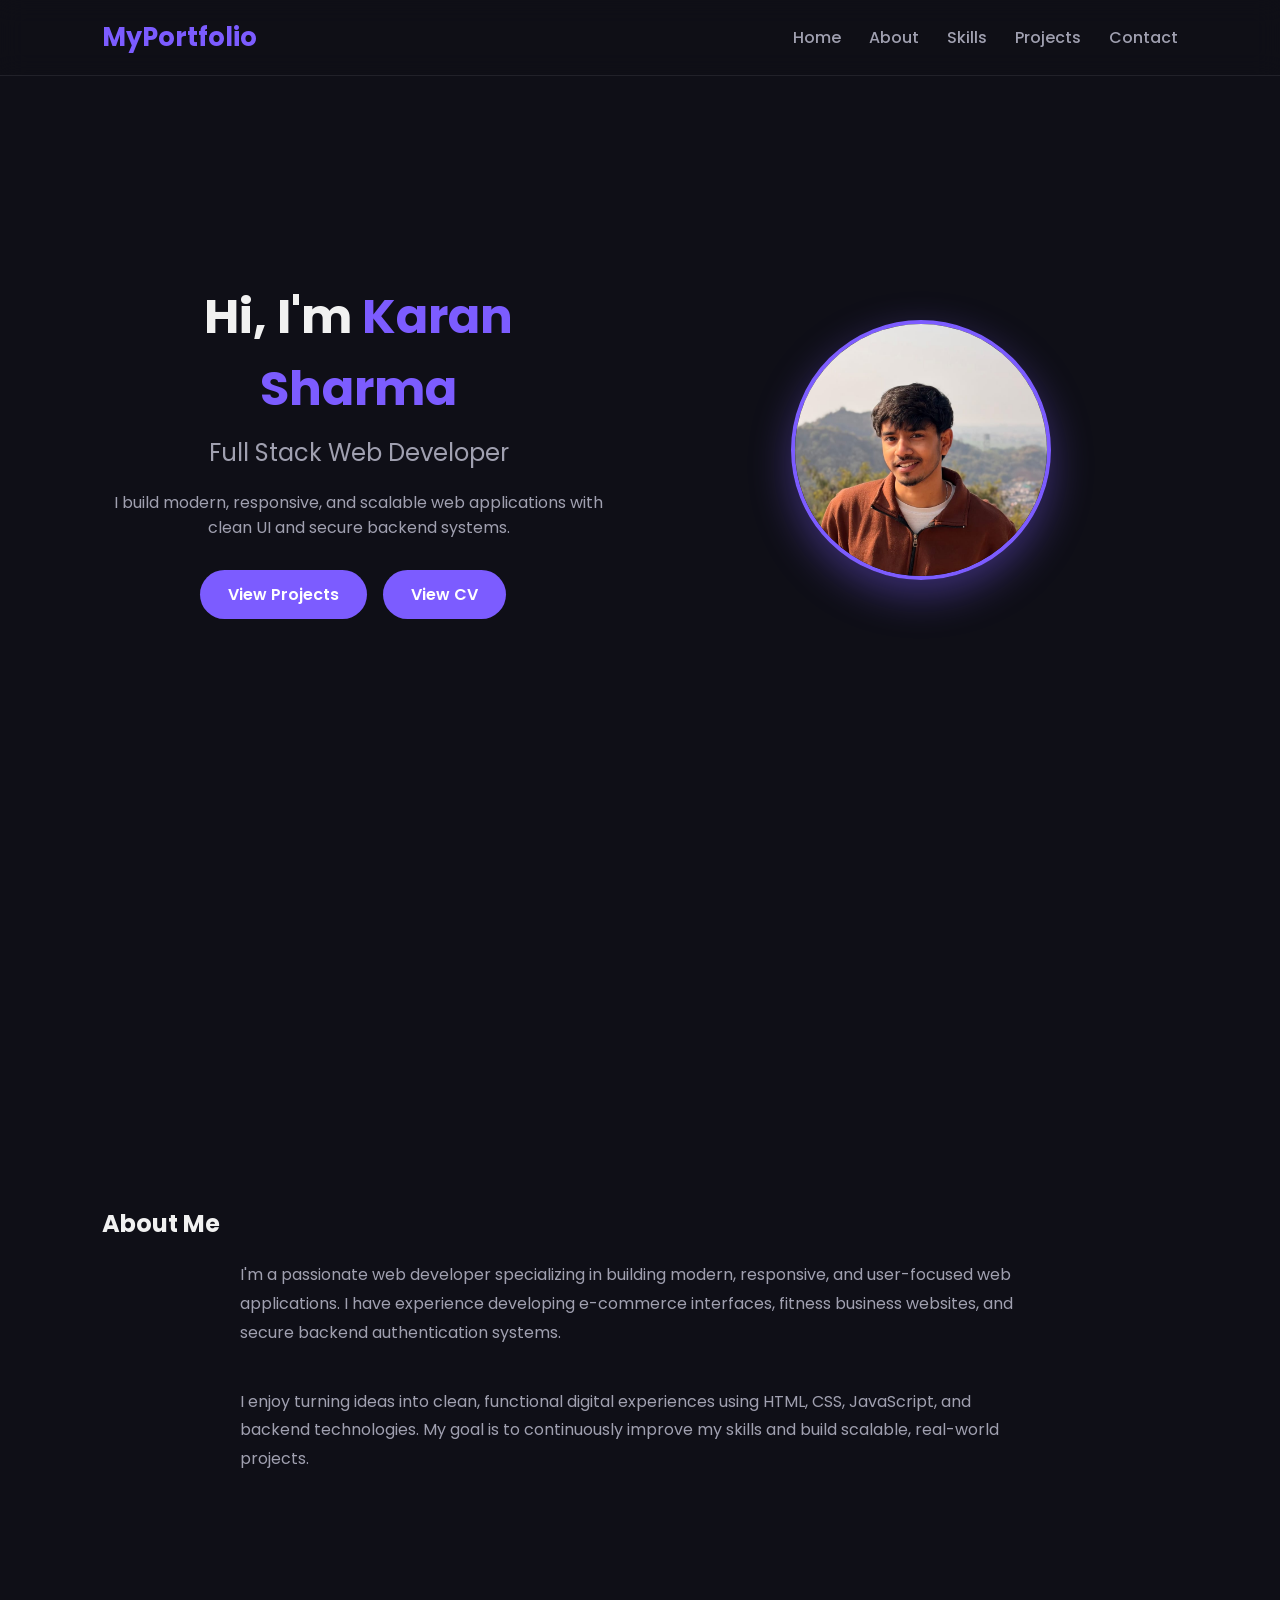
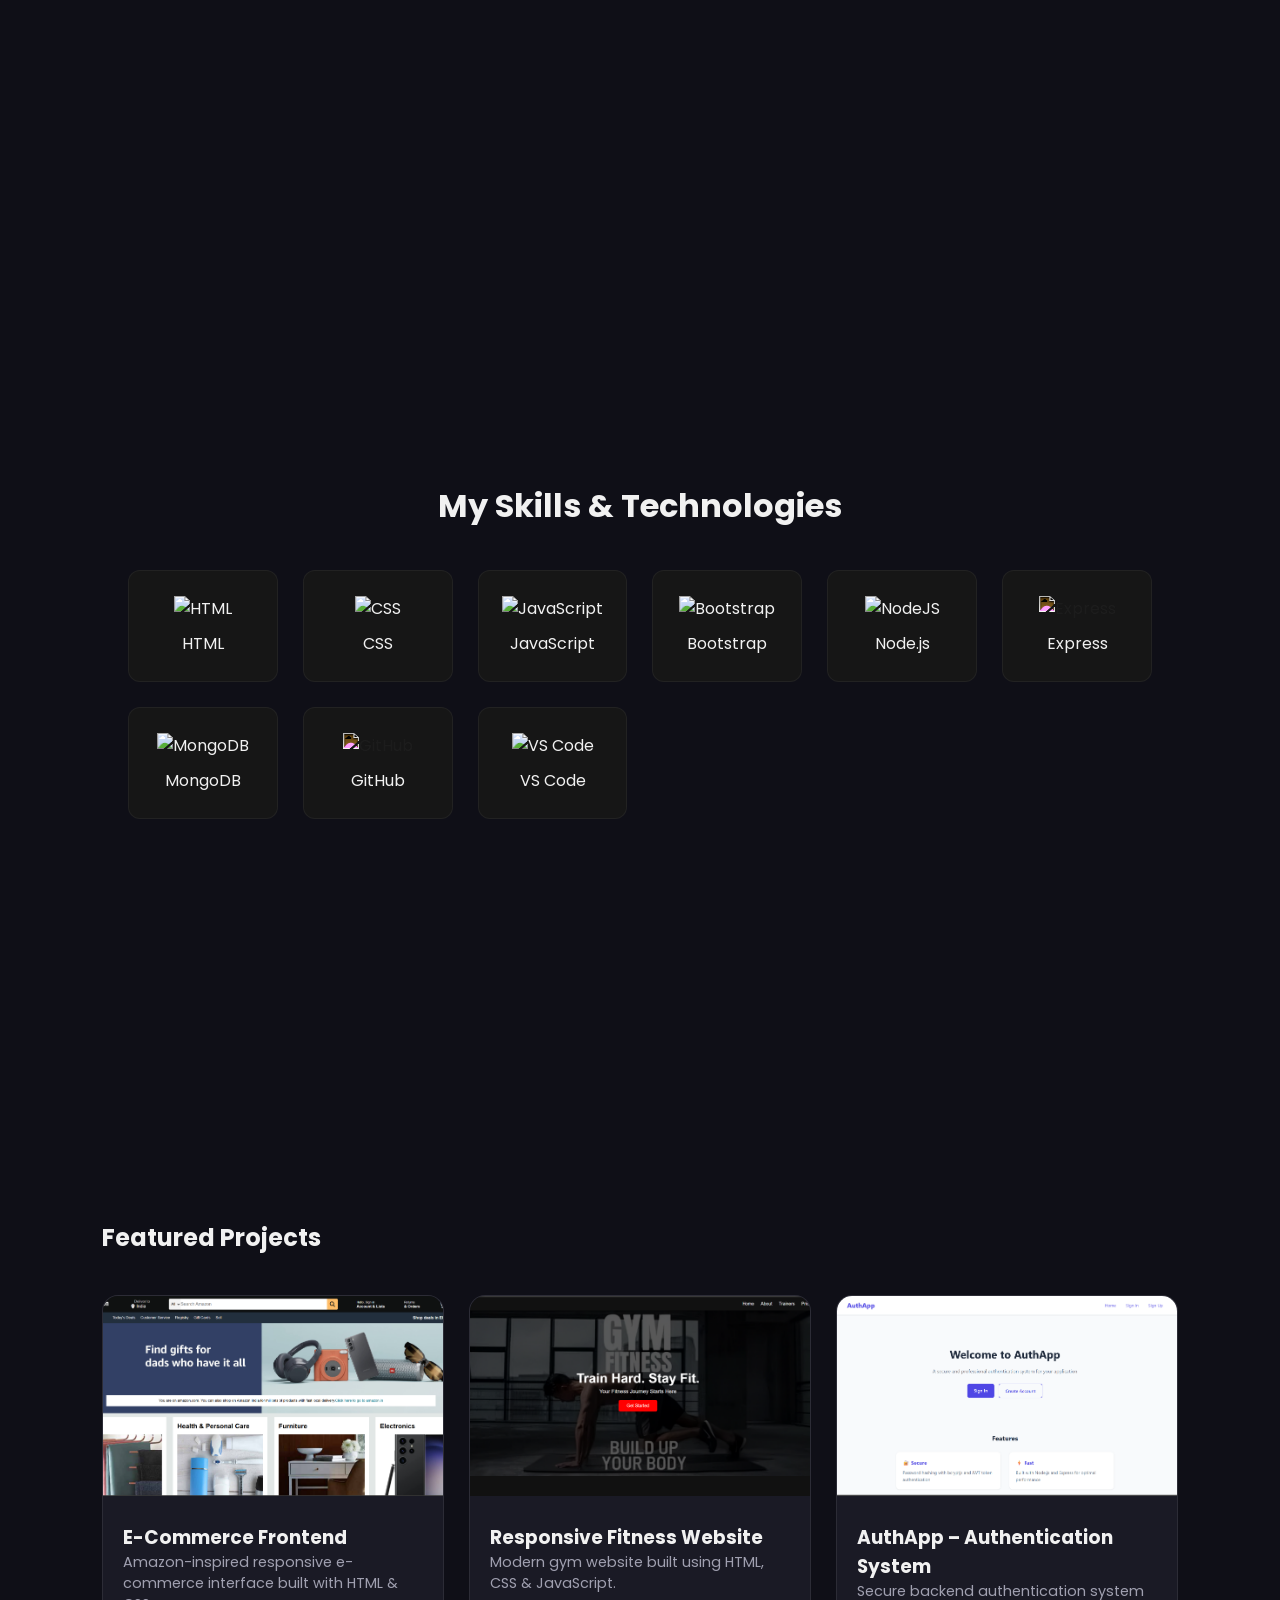
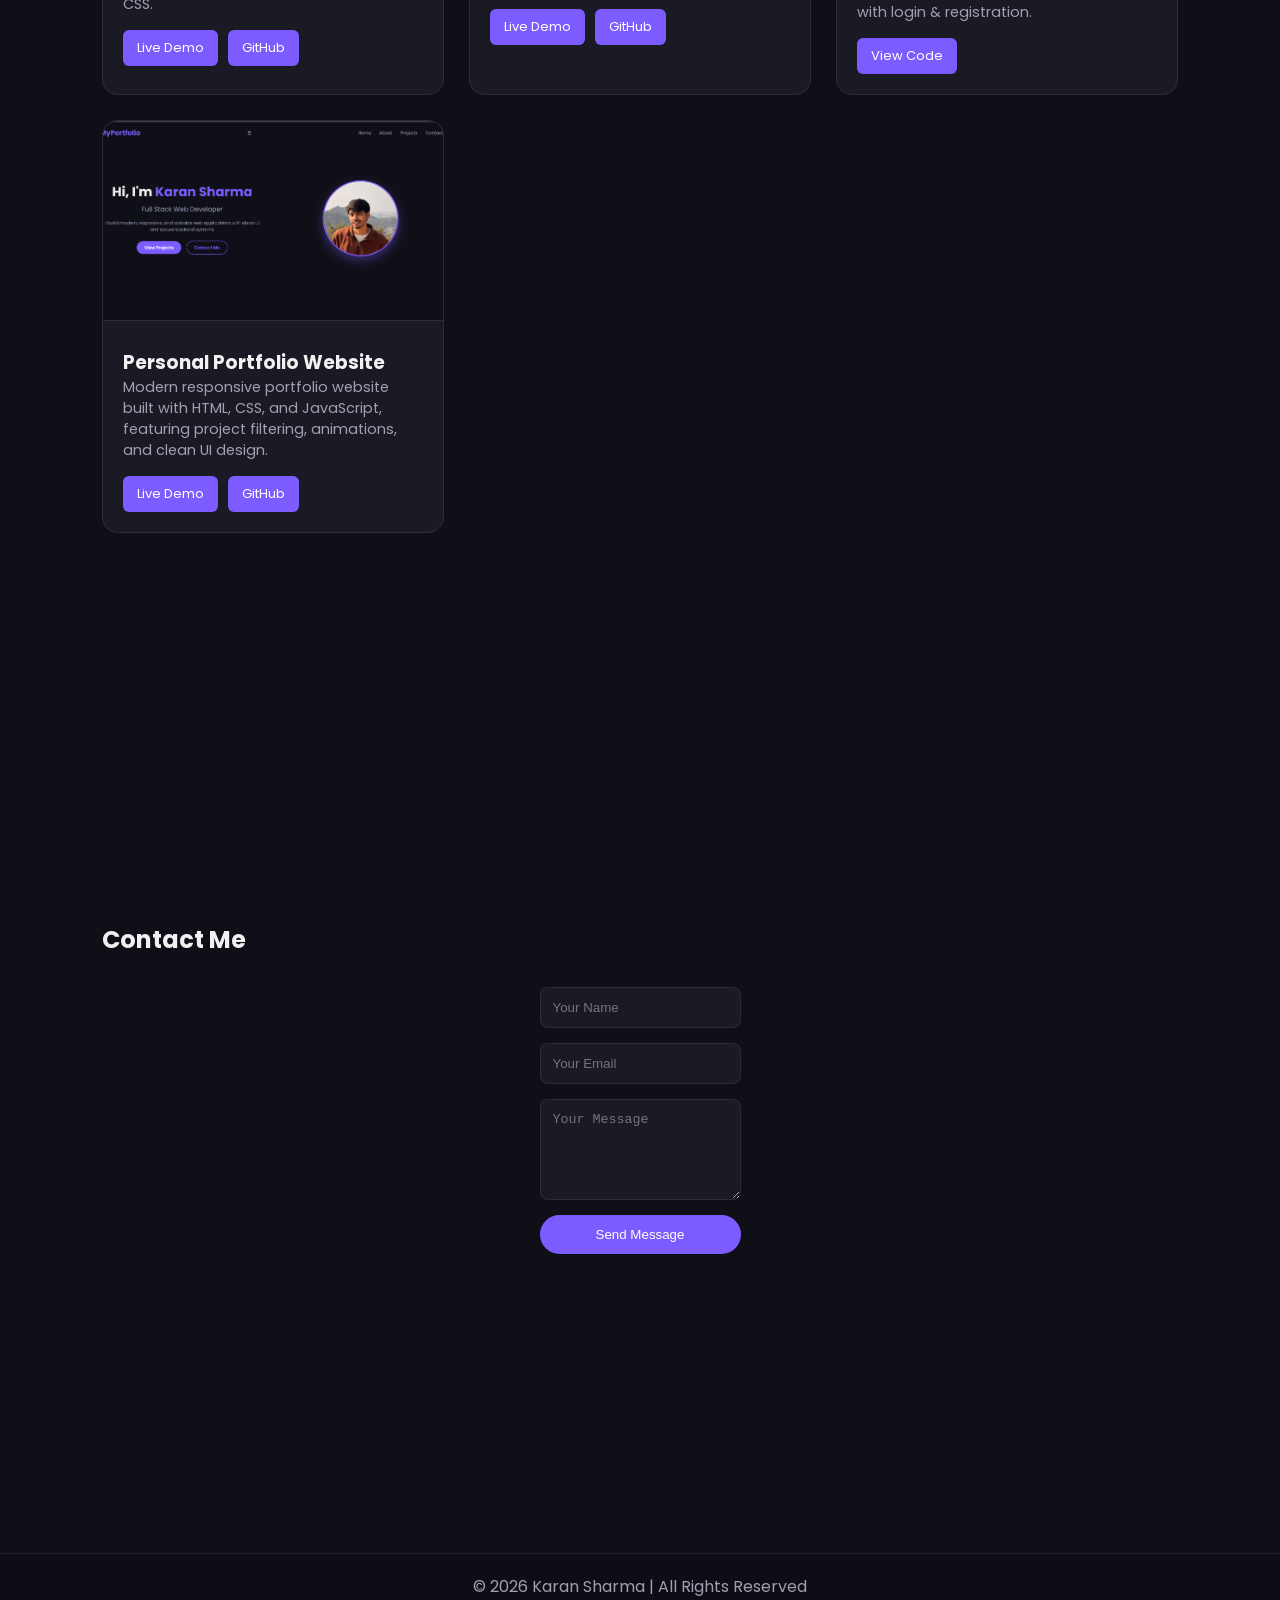
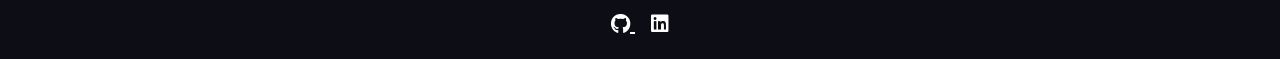
==== commit 42f3af52: "Fixed GitHub icon issue properly" ====
--- a/index.html
+++ b/index.html
@@ -98,7 +98,7 @@
     </div>
 
     <div class="skill-card">
-      <img src="https://cdn.jsdelivr.net/gh/devicons/devicon/icons/express/express-original.svg" alt="Express">
+      <img src="https://cdn.jsdelivr.net/gh/devicons/devicon/icons/express/express-original.svg"  style="filter: invert(1) brightness(2);" alt="Express">
       <p>Express</p>
     </div>
 
